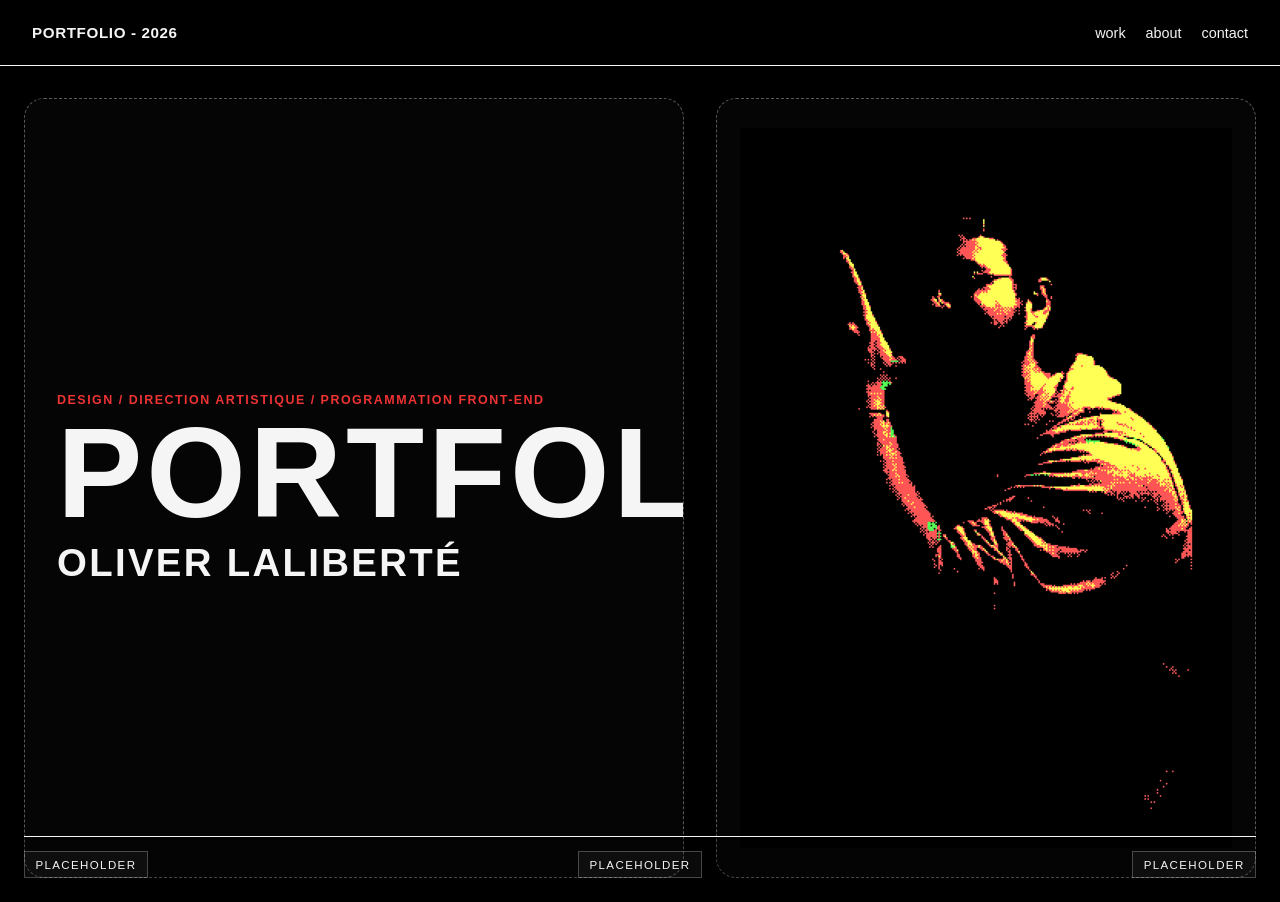
==== laliberte_olivier_portfolio/index.html @ bddb8097 "Commit: 1er upload du site Création du site; Utilisation d'IA pour formatter la page index" ====
<!DOCTYPE html>
<html lang="en">

<head>
    <meta charset="UTF-8">
    <meta name="viewport" content="width=device-width, initial-scale=1.0">
    <title>Portfolio : Accueil</title>

    <!--Local imports-->
    <link rel="stylesheet" href="./src/styles.css">
    <script src="./src/script.js"></script>
</head>

<body>
    <header class="site-header">
        <a class="site-title" href="#top">Portfolio - 2026</a>

        <nav class="site-nav" aria-label="Primary">
            <a href="#work">work</a>
            <a href="#about">about</a>
            <a href="#contact">contact</a>
        </nav>
    </header>

    <main id="top">
        <section class="hero" aria-label="Hero section">
            <div class="hero-copy" aria-label="Hero copy">
                <div class="hero-copy-line hero-copy-line--eyebrow">DESIGN / DIRECTION ARTISTIQUE / PROGRAMMATION FRONT-END</div>
                <div class="hero-copy-line hero-copy-line--title">PORTFOLIO</div>
                <div class="hero-copy-line hero-copy-line--name">OLIVER LALIBERTÉ</div>
            </div>
            <div class="hero-image" aria-label="Hero image placeholder">
                <img src="./assets/imgs/hero_image.png" alt="Hero-image"/>
            </div>
            <div class="hero-overlay" aria-label="Hero text overlay">
                <div class="hero-overlay-item">placeholder</div>
                <div class="hero-overlay-item">placeholder</div>
                <div class="hero-overlay-item">placeholder</div>
            </div>
        </section>
    </main>
</body>

</html>
---- laliberte_olivier_portfolio/src/styles.css ----
:root {
    --primary-border-color: #f5f5f5;
}

html {
	scroll-behavior: smooth;
}

body {
	margin: 0;
	min-height: 100vh;
	background: #000;
	color: var(--primary-border-color);
	font-family: Arial, Helvetica, sans-serif;
}

main {
	min-height: calc(100vh - 64px);
}

.site-header {
	display: flex;
	align-items: center;
	justify-content: space-between;
	gap: 1.5rem;
	padding: 1.5rem 2rem;

    border-bottom: 1px solid var(--primary-border-color);
}

.site-title {
	color: var(--primary-border-color);
	text-decoration: none;
	font-size: 0.95rem;
	font-weight: 600;
	letter-spacing: 0.04em;
	text-transform: uppercase;
}

.site-nav {
	display: flex;
	align-items: center;
	gap: 1.25rem;
}

.site-nav a {
	color: var(--primary-border-color);
	text-decoration: none;
	font-size: 0.9rem;
	text-transform: lowercase;
}

.site-nav a:hover,
.site-title:hover {
	opacity: 0.72;
}

.hero {
	position: relative;
	display: grid;
	grid-template-columns: minmax(0, 1.1fr) minmax(0, 0.9fr);
	gap: 2rem;
	width: 100%;
	min-height: calc(100vh - 64px);
	padding: 2rem 1.5rem 1.5rem;
	box-sizing: border-box;
}

.hero-copy,
.hero-image {
	min-height: 100%;
	min-width: 0;
	border: 1px dashed rgba(245, 245, 245, 0.35);
	border-radius: 1.25rem;
	background: rgba(255, 255, 255, 0.02);
}

.hero-copy {
	min-height: 70vh;
	padding: 2rem;
	display: flex;
	flex-direction: column;
	justify-content: center;
	gap: 0.35rem;
	overflow: hidden;
}

.hero-copy-line {
	display: block;
	line-height: 0.95;
	text-transform: uppercase;
	max-width: 100%;
}

.hero-copy-line--eyebrow {
	font-size: 0.78rem;
	font-weight: 600;
	letter-spacing: 0.12em;
	color: #e33;
	overflow-wrap: anywhere;
}

.hero-copy-line--title {
	font-size: clamp(4rem, 10vw, 8rem);
	font-weight: 800;
	letter-spacing: 0.03em;
	margin-bottom: 0.35rem;
}

.hero-copy-line--name {
	font-size: clamp(1.5rem, 3vw, 2.8rem);
	font-weight: 800;
	letter-spacing: 0.06em;
}

.hero-image {
	min-height: 70vh;
	display: flex;
	align-items: center;
	justify-content: center;
	overflow: hidden;
}

.hero-image img {
	display: block;
	width: min(100%, 42rem);
	height: auto;
	max-height: 80vh;
	object-fit: contain;
}

.hero-overlay {
	position: absolute;
	left: 1.5rem;
	right: 1.5rem;
	bottom: 1.5rem;
	z-index: 3;
	display: flex;
	align-items: center;
	justify-content: space-between;
	gap: 1rem;
	padding-top: 0.9rem;
	border-top: 1px solid var(--primary-border-color);
	border-radius: 0;
	background: rgba(0, 0, 0, 0.2);
	box-sizing: border-box;
}

.hero-overlay-item {
	flex: 0 1 auto;
	font-size: 0.72rem;
	letter-spacing: 0.12em;
	text-transform: uppercase;
	color: var(--primary-border-color);
	background: rgba(255, 255, 255, 0.04);
	padding: 0.4rem 0.65rem;
	border: 1px solid rgba(245, 245, 245, 0.25);
	border-radius: 0;
}

@media (max-width: 640px) {
	.site-header {
		padding: 1rem;
		flex-wrap: wrap;
	}

	main {
		min-height: auto;
	}

	.hero {
		grid-template-columns: 1fr;
		padding: 1rem;
		min-height: auto;
	}

	.hero-copy,
	.hero-image {
		min-height: 32vh;
	}

	.site-nav {
		width: 100%;
		justify-content: flex-end;
		gap: 1rem;
	}
}

@media (max-width: 900px) {
	.hero {
		position: relative;
		display: flex;
		flex-direction: column;
		align-items: stretch;
		justify-content: flex-start;
		gap: 1rem;
		min-height: calc(100vh - 64px);
	}

	.hero-image {
		width: 100%;
		min-height: 42vh;
	}

	.hero-image img {
		width: min(100%, 34rem);
		max-height: 62vh;
	}

	.hero-copy {
		position: static;
		transform: none;
		width: 100%;
		min-height: 22vh;
		background: rgba(255, 255, 255, 0.02);
		backdrop-filter: none;
	}

	.hero-copy-line--title {
		font-size: clamp(3rem, 12vw, 5rem);
	}

	.hero-copy-line--name {
		font-size: clamp(1.25rem, 5vw, 2rem);
	}
}
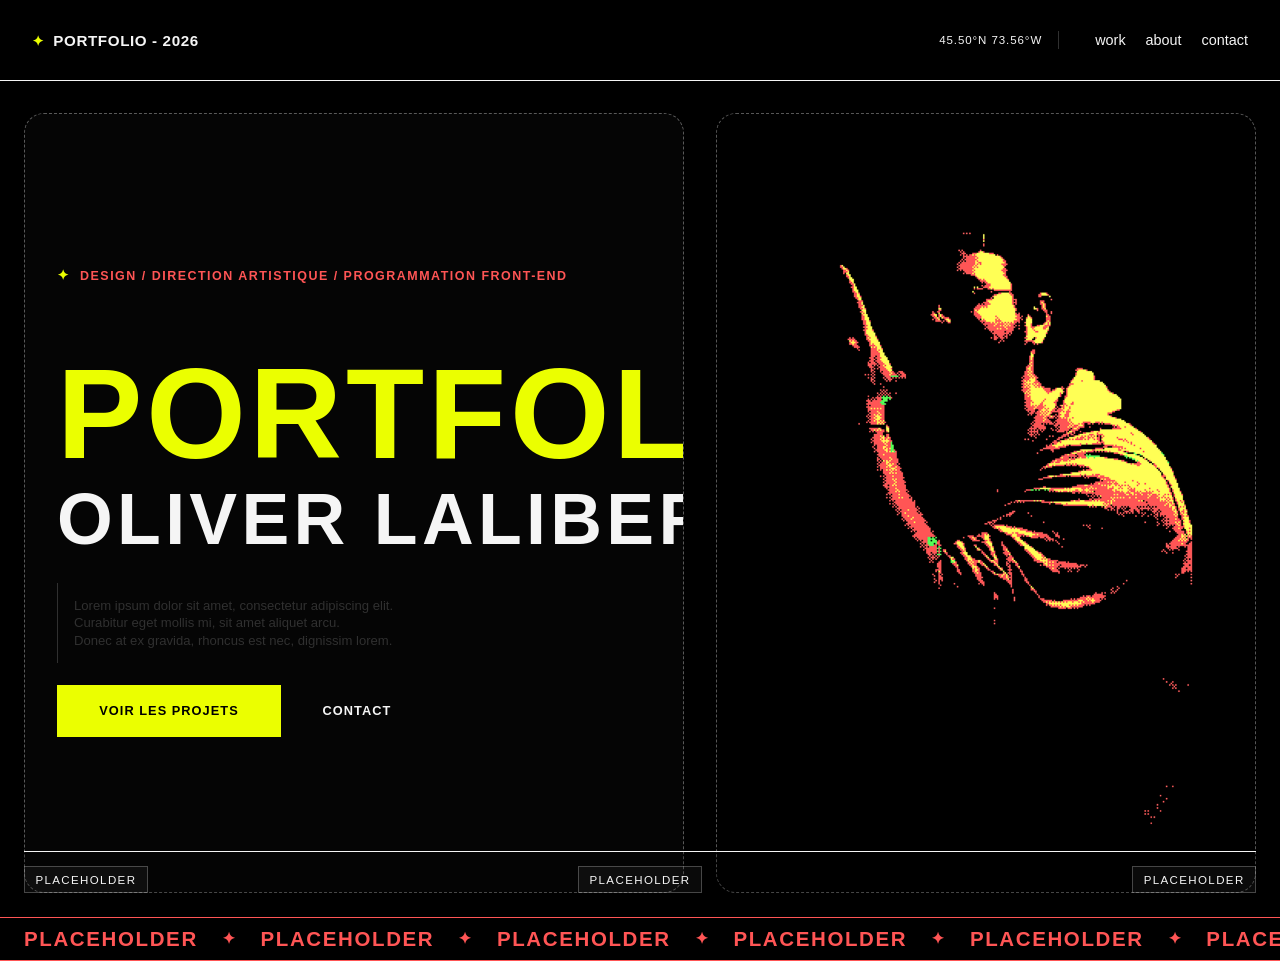
==== commit 6f678a93: "Commit : infinite-scrolling banner créée. Hero text a été modifié. Complété la formation de texte du" ====
--- a/laliberte_olivier_portfolio/index.html
+++ b/laliberte_olivier_portfolio/index.html
@@ -1,36 +1,77 @@
+<!--Olivier Laliberté - 2026-->
+<!--This project has been created with help from Copilot's AI-->
 <!DOCTYPE html>
 <html lang="en">
 
 <head>
     <meta charset="UTF-8">
     <meta name="viewport" content="width=device-width, initial-scale=1.0">
-    <title>Portfolio : Accueil</title>
+    <title>Olivier Laliberté - Portfolio</title>
 
-    <!--Local imports-->
+    <!-- Local imports -->
     <link rel="stylesheet" href="./src/styles.css">
     <script src="./src/script.js"></script>
 </head>
 
 <body>
+    <!-- 
+        Header : 
+        - Site title
+        - Navigation menu
+            - Links to work, about, contact sections
+    -->
     <header class="site-header">
-        <a class="site-title" href="#top">Portfolio - 2026</a>
+        <!-- Site title -->
+        <a class="site-title" href="#top"><span class="yellow-star">✦&nbsp;</span>Portfolio - 2026</a>
 
-        <nav class="site-nav" aria-label="Primary">
-            <a href="#work">work</a>
-            <a href="#about">about</a>
-            <a href="#contact">contact</a>
-        </nav>
+        <div class="site-header-details">
+            <span class="site-location">45.50°N 73.56°W</span>
+            <span class="site-header-divider" aria-hidden="true"></span>
+            <!-- Navigation menu -->
+            <nav class="site-nav" aria-label="Primary">
+                <p></p>
+                <a href="#work">work</a>
+                <a href="#about">about</a>
+                <a href="#contact">contact</a>
+            </nav>
+        </div>
     </header>
 
+    <!-- 
+        Main content :
+        - Hero section
+            - Textual introduction
+            - Hero image
+            - Nav buttons
+        - Infinite side-scrolling banner
+        - Projects section :
+            - Project list pulled from Airtable API
+        - About section
+        - Contact section
+    -->
     <main id="top">
+        <!-- Hero section -->
         <section class="hero" aria-label="Hero section">
             <div class="hero-copy" aria-label="Hero copy">
-                <div class="hero-copy-line hero-copy-line--eyebrow">DESIGN / DIRECTION ARTISTIQUE / PROGRAMMATION FRONT-END</div>
+                <div class="hero-copy-line hero-copy-line--eyebrow"><span class="yellow-star">✦&nbsp;</span>DESIGN /
+                    DIRECTION ARTISTIQUE / PROGRAMMATION FRONT-END</div>
                 <div class="hero-copy-line hero-copy-line--title">PORTFOLIO</div>
                 <div class="hero-copy-line hero-copy-line--name">OLIVER LALIBERTÉ</div>
+                <div class="hero-description-box">
+                    <div class="hero-description-divider" aria-hidden="true"></div>
+                    <p class="hero-description">
+                        Lorem ipsum dolor sit amet, consectetur adipiscing elit.<br>
+                        Curabitur eget mollis mi, sit amet aliquet arcu.<br>
+                        Donec at ex gravida, rhoncus est nec, dignissim lorem.
+                    </p>
+                </div>
+                <div class="hero-actions">
+                    <a class="hero-button hero-button--projects" href="#work"><span>Voir les projets</span></a>
+                    <a class="hero-button hero-button--contact" href="#contact"><span>CONTACT</span></a>
+                </div>
             </div>
             <div class="hero-image" aria-label="Hero image placeholder">
-                <img src="./assets/imgs/hero_image.png" alt="Hero-image"/>
+                <img src="./assets/imgs/hero_image.png" alt="Hero-image" />
             </div>
             <div class="hero-overlay" aria-label="Hero text overlay">
                 <div class="hero-overlay-item">placeholder</div>
@@ -38,6 +79,39 @@
                 <div class="hero-overlay-item">placeholder</div>
             </div>
         </section>
+
+        <!-- Infinite side-scrolling banner -->
+        <section class="infinite-banner" aria-label="Infinite side-scrolling banner">
+            <div class="infinite-banner-track">
+                <div class="infinite-banner-group">
+                    <span>placeholder</span><span aria-hidden="true">✦</span>
+                    <span>placeholder</span><span aria-hidden="true">✦</span>
+                    <span>placeholder</span><span aria-hidden="true">✦</span>
+                    <span>placeholder</span><span aria-hidden="true">✦</span>
+                    <span>placeholder</span><span aria-hidden="true">✦</span>
+                    <span>placeholder</span><span aria-hidden="true">✦</span>
+                    <span>placeholder</span><span aria-hidden="true">✦</span>
+                    <span>placeholder</span><span aria-hidden="true">✦</span>
+                </div>
+                <div class="infinite-banner-group" aria-hidden="true">
+                    <span>placeholder</span><span>✦</span>
+                    <span>placeholder</span><span>✦</span>
+                    <span>placeholder</span><span>✦</span>
+                    <span>placeholder</span><span>✦</span>
+                    <span>placeholder</span><span>✦</span>
+                    <span>placeholder</span><span>✦</span>
+                    <span>placeholder</span><span>✦</span>
+                    <span>placeholder</span><span>✦</span>
+                </div>
+            </div>
+        </section>
+
+        <!-- Projects section -->
+        <section class="projects" aria-label="Projects section">
+            <div class="projects-list" aria-label="Projects list">
+                <!-- Project items will be dynamically inserted here -->
+            </div>
+        </section>
     </main>
 </body>
 
--- a/laliberte_olivier_portfolio/src/styles.css
+++ b/laliberte_olivier_portfolio/src/styles.css
@@ -1,5 +1,20 @@
 :root {
+	/*COLOR VARIABLES*/
     --primary-border-color: #f5f5f5;
+	--secondary-border-color: #FF5555;
+
+	--primary-background-color: #000000;
+
+	--primary-text-color: #f5f5f5;
+	--secondary-text-color: #EBff00;
+	--third-text-color: #FF5555;
+	--fourth-text-color: #000000;
+	--fifth-text-color: #303030;
+
+	--separation-line-color: #303030;
+
+	--primary-button-color: #EBff00;
+	--hover-button-color: #000000;
 }
 
 html {
@@ -9,14 +24,26 @@
 body {
 	margin: 0;
 	min-height: 100vh;
-	background: #000;
-	color: var(--primary-border-color);
+	background: var(--primary-background-color);
+	color: var(--primary-text-color);
 	font-family: Arial, Helvetica, sans-serif;
 }
 
 main {
 	min-height: calc(100vh - 64px);
 }
+
+/* #region ESSENTIALS */
+
+.yellow-star {
+	color: var(--secondary-text-color);
+	font-size: 0.9rem;
+	margin-right: 0.25rem;
+}
+
+/* #endregion */
+
+/* #region HEADER */
 
 .site-header {
 	display: flex;
@@ -43,6 +70,25 @@
 	gap: 1.25rem;
 }
 
+.site-header-details {
+	display: flex;
+	align-items: center;
+	gap: 1rem;
+}
+
+.site-header-divider {
+	width: 1px;
+	height: 1.1rem;
+	background: var(--separation-line-color);
+}
+
+.site-location {
+	color: var(--primary-border-color);
+	font-size: 0.72rem;
+	letter-spacing: 0.08em;
+	white-space: nowrap;
+}
+
 .site-nav a {
 	color: var(--primary-border-color);
 	text-decoration: none;
@@ -55,8 +101,13 @@
 	opacity: 0.72;
 }
 
+/* #endregion */
+
+/* #region HERO */
+
 .hero {
 	position: relative;
+	isolation: isolate;
 	display: grid;
 	grid-template-columns: minmax(0, 1.1fr) minmax(0, 0.9fr);
 	gap: 2rem;
@@ -72,12 +123,12 @@
 	min-width: 0;
 	border: 1px dashed rgba(245, 245, 245, 0.35);
 	border-radius: 1.25rem;
-	background: rgba(255, 255, 255, 0.02);
 }
 
 .hero-copy {
 	min-height: 70vh;
 	padding: 2rem;
+	background: rgba(255, 255, 255, 0.02);
 	display: flex;
 	flex-direction: column;
 	justify-content: center;
@@ -89,6 +140,7 @@
 	display: block;
 	line-height: 0.95;
 	text-transform: uppercase;
+	width: 100%;
 	max-width: 100%;
 }
 
@@ -96,25 +148,159 @@
 	font-size: 0.78rem;
 	font-weight: 600;
 	letter-spacing: 0.12em;
-	color: #e33;
+	color: var(--third-text-color);
+	margin-bottom: 4rem;
 	overflow-wrap: anywhere;
 }
 
-.hero-copy-line--title {
+.hero-copy-line--title,
+.hero-copy-line--name {
+	position: relative;
+	z-index: 2;
 	font-size: clamp(4rem, 10vw, 8rem);
 	font-weight: 800;
+	white-space: nowrap;
+}
+
+.hero-copy-line--title {
+	color: var(--secondary-text-color);
 	letter-spacing: 0.03em;
 	margin-bottom: 0.35rem;
 }
 
 .hero-copy-line--name {
-	font-size: clamp(1.5rem, 3vw, 2.8rem);
-	font-weight: 800;
+	font-size: clamp(2.25rem, 5.6vw, 4.5rem);
 	letter-spacing: 0.06em;
+}
+
+.hero-description-box {
+	display: flex;
+	width: 100%;
+	margin-top: 1.5rem;
+}
+
+.hero-description-divider {
+	flex: 0 0 1px;
+	background: var(--separation-line-color);
+}
+
+.hero-description {
+	width: 100%;
+	box-sizing: border-box;
+	margin: 0;
+	padding: 0.85rem 1rem;
+	color: var(--fifth-text-color);
+	font-size: 0.82rem;
+	line-height: 1.35;
+}
+
+.hero-actions {
+	display: flex;
+	align-items: center;
+	gap: 0.75rem;
+	margin-top: 1rem;
+}
+
+.hero-button {
+	display: inline-flex;
+	align-items: center;
+	justify-content: center;
+	height: 3.25rem;
+	box-sizing: border-box;
+	padding: 0 1.25rem;
+	border: 2px solid transparent;
+	border-radius: 0;
+	font-size: 0.8rem;
+	font-weight: 700;
+	letter-spacing: 0.08em;
+	text-decoration: none;
+	text-transform: uppercase;
+	transition: background-color 250ms ease, color 250ms ease;
+}
+
+.hero-button--projects {
+	position: relative;
+	min-width: 14rem;
+	background: var(--primary-button-color);
+	border-color: var(--primary-button-color);
+	color: var(--fourth-text-color);
+	transition: background-color 250ms ease 250ms, color 250ms ease 250ms;
+}
+
+.hero-button--projects:hover,
+.hero-button--projects:focus-visible {
+	background: var(--hover-button-color);
+	border-color: var(--primary-button-color);
+	color: var(--secondary-text-color);
+	transition-delay: 0ms;
+}
+
+.hero-button--projects span {
+	position: relative;
+	}
+
+.hero-button--projects span::after {
+	position: absolute;
+	right: 0;
+	bottom: -0.15rem;
+	left: 0;
+	height: 1px;
+	background: var(--primary-button-color);
+	content: "";
+	transform: scaleX(0);
+	transform-origin: right;
+	transition: transform 250ms ease;
+}
+
+.hero-button--projects:hover span::after,
+.hero-button--projects:focus-visible span::after {
+	transform: scaleX(1);
+	transform-origin: left;
+	transition-delay: 150ms;
+}
+
+.hero-button--contact {
+	position: relative;
+	min-width: 8rem;
+	background: var(--secondary-button-color);
+	color: var(--primary-text-color);
+	transition: background-color 150ms ease 150ms, color 150ms ease 150ms;
+}
+
+.hero-button--contact:hover,
+.hero-button--contact:focus-visible {
+	background: var(--primary-button-color);
+	color: var(--fourth-text-color);
+	transition-delay: 0ms;
+}
+
+.hero-button--contact span {
+	position: relative;
+}
+
+.hero-button--contact span::after {
+	position: absolute;
+	right: 0;
+	bottom: -0.15rem;
+	left: 0;
+	height: 1px;
+	background: var(--hover-button-color);
+	content: "";
+	transform: scaleX(0);
+	transform-origin: right;
+	transition: transform 150ms ease;
+}
+
+.hero-button--contact:hover span::after,
+.hero-button--contact:focus-visible span::after {
+	transform: scaleX(1);
+	transform-origin: left;
+	transition-delay: 150ms;
 }
 
 .hero-image {
 	min-height: 70vh;
+	background: var(--primary-background-color);
 	display: flex;
 	align-items: center;
 	justify-content: center;
@@ -158,6 +344,60 @@
 	border-radius: 0;
 }
 
+/* #endregion */
+
+/* #region INFINITE BANNER */
+
+.infinite-banner {
+	width: 100%;
+	overflow: hidden;
+	background: var(--primary-background-color);
+	color: var(--third-text-color);
+	border-top: 1px solid var(--third-text-color);
+	border-bottom: 1px solid var(--third-text-color);
+}
+
+.infinite-banner-track {
+	display: flex;
+	width: max-content;
+	animation: banner-scroll-right 24s linear infinite;
+}
+
+.infinite-banner-group {
+	display: flex;
+	align-items: center;
+	gap: 1.5rem;
+	padding: 0.55rem 1.5rem;
+	white-space: nowrap;
+	font-size: clamp(0.9rem, 1.6vw, 1.35rem);
+	font-weight: 700;
+	letter-spacing: 0.08em;
+	text-transform: uppercase;
+}
+
+.infinite-banner-group span:nth-child(even) {
+	font-size: 0.8em;
+}
+
+@keyframes banner-scroll-right {
+	from {
+		transform: translateX(-50%);
+	}
+	to {
+		transform: translateX(0);
+	}
+}
+
+@media (prefers-reduced-motion: reduce) {
+	.infinite-banner-track {
+		animation-play-state: paused;
+	}
+}
+
+/* #endregion */
+
+/* #region MEDIA QUERIES */
+
 @media (max-width: 640px) {
 	.site-header {
 		padding: 1rem;
@@ -180,9 +420,14 @@
 	}
 
 	.site-nav {
+		justify-content: flex-end;
+		gap: 1rem;
+	}
+
+	.site-header-details {
 		width: 100%;
 		justify-content: flex-end;
-		gap: 1rem;
+		gap: 0.75rem;
 	}
 }
 
@@ -198,8 +443,11 @@
 	}
 
 	.hero-image {
+		position: absolute;
+		inset: 0;
 		width: 100%;
-		min-height: 42vh;
+		min-height: 0;
+		z-index: 0;
 	}
 
 	.hero-image img {
@@ -208,19 +456,24 @@
 	}
 
 	.hero-copy {
-		position: static;
+		position: relative;
 		transform: none;
+		z-index: 1;
 		width: 100%;
-		min-height: 22vh;
-		background: rgba(255, 255, 255, 0.02);
+		min-height: calc(100vh - 64px);
+		box-sizing: border-box;
+		background: rgba(0, 0, 0, 0.45);
 		backdrop-filter: none;
 	}
 
-	.hero-copy-line--title {
+	.hero-copy-line--title,
+	.hero-copy-line--name {
 		font-size: clamp(3rem, 12vw, 5rem);
 	}
 
 	.hero-copy-line--name {
-		font-size: clamp(1.25rem, 5vw, 2rem);
-	}
-}
+		font-size: clamp(1.7rem, 6.75vw, 2.8rem);
+	}
+}
+
+/* #endregion */
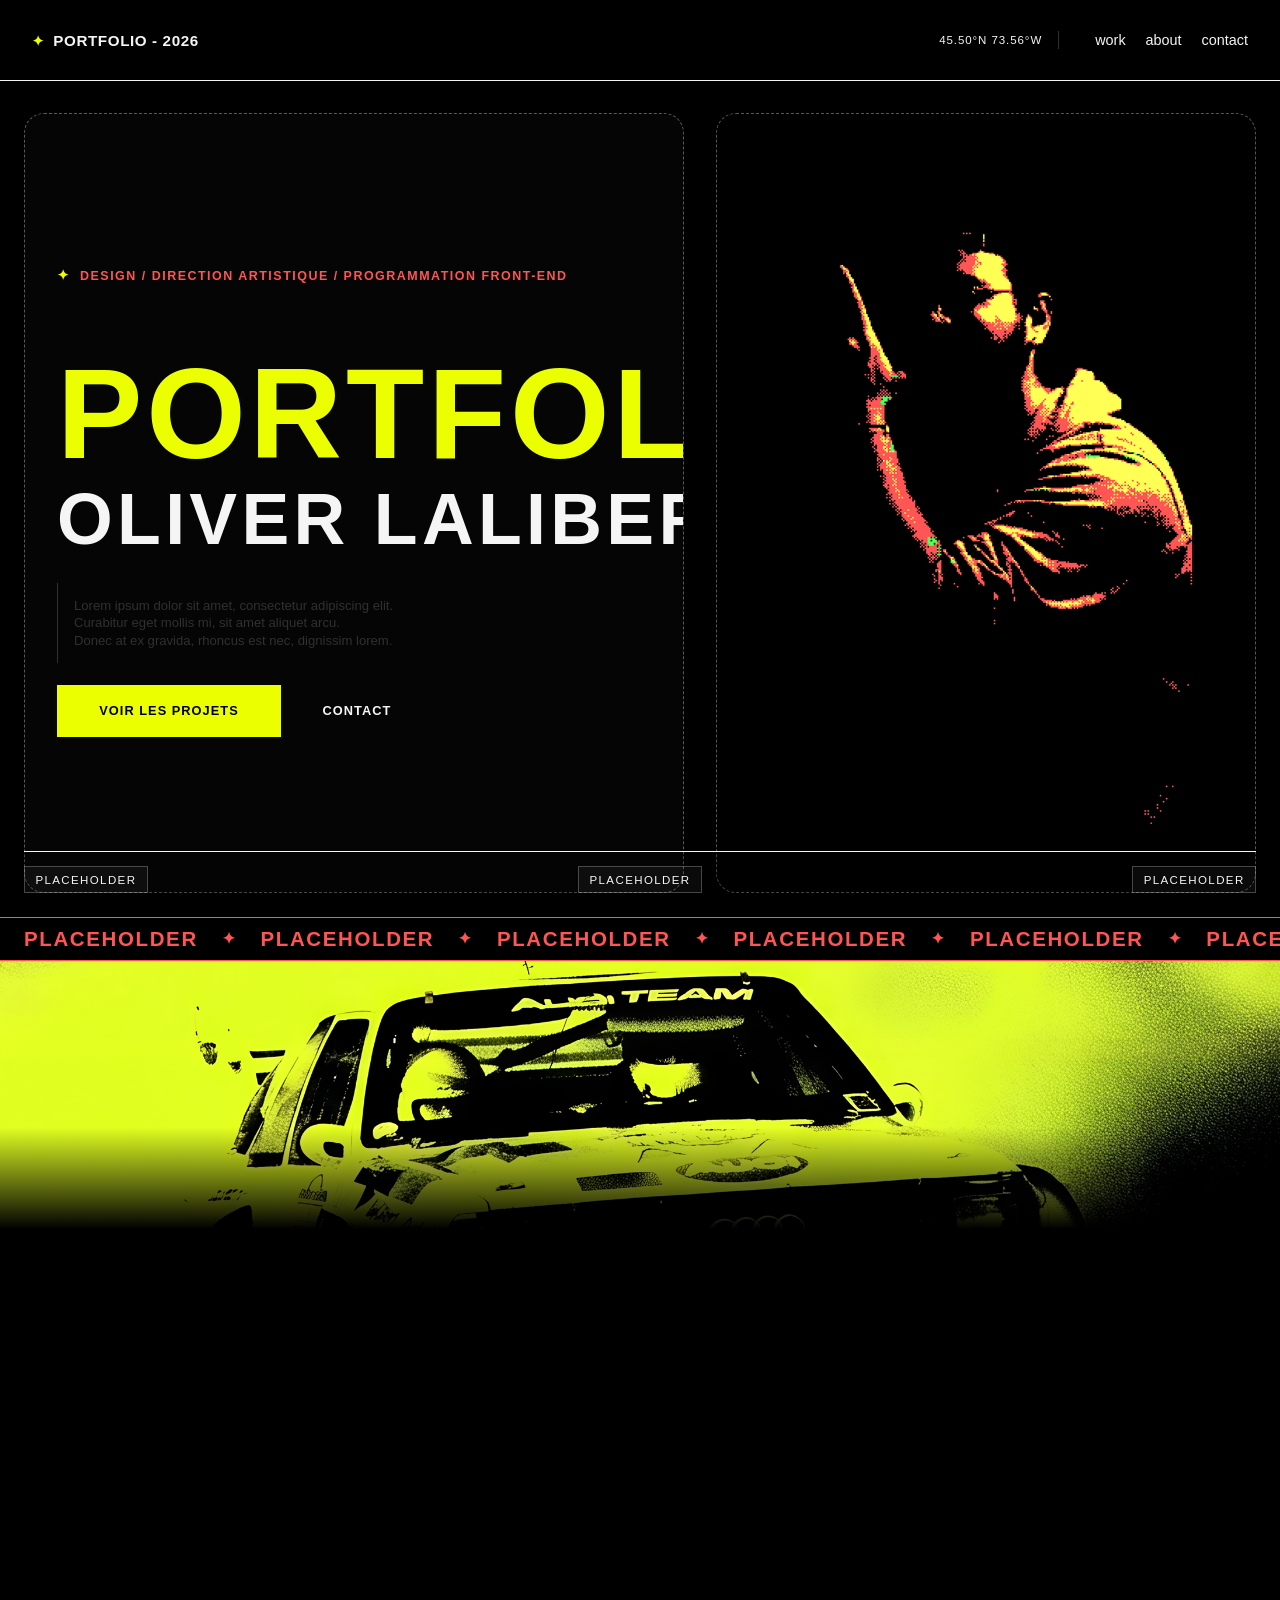
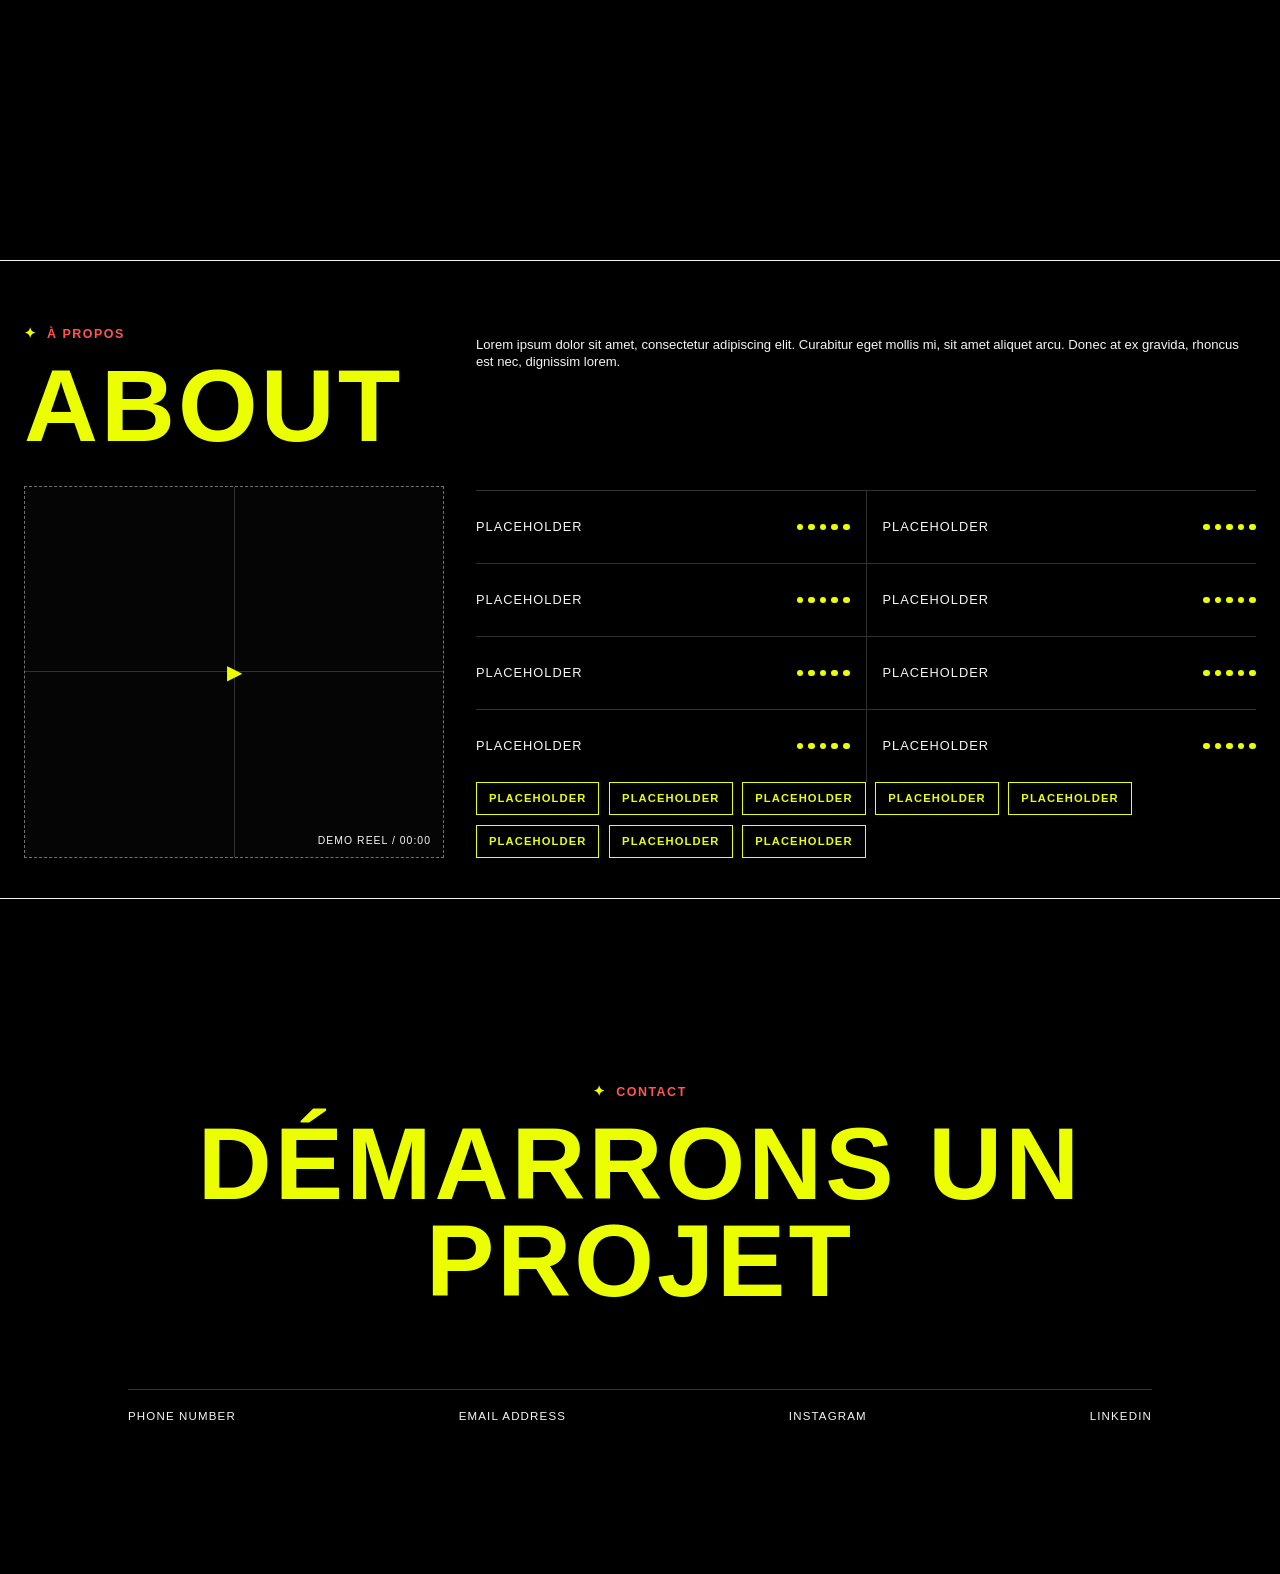
==== commit c678dda3: "Commit : ajout du script fetch pour aller chercher les données de la DB Airtable. Ajout de la sectio" ====
--- a/laliberte_olivier_portfolio/index.html
+++ b/laliberte_olivier_portfolio/index.html
@@ -107,11 +107,112 @@
         </section>
 
         <!-- Projects section -->
-        <section class="projects" aria-label="Projects section">
+        <section class="projects" id="work" aria-label="Projects section">
             <div class="projects-list" aria-label="Projects list">
                 <!-- Project items will be dynamically inserted here -->
             </div>
         </section>
+
+        <!-- About section -->
+        <section class="about" id="about" aria-label="About section">
+            <div class="about-heading">
+                <span class="about-eyebrow"><span class="yellow-star">✦&nbsp;</span>À PROPOS</span>
+                <h2 class="about-title">ABOUT</h2>
+                <div class="about-reel" aria-label="Demo reel placeholder">
+                    <span class="about-reel-play" aria-hidden="true">▶</span>
+                    <span class="about-reel-label">DEMO REEL / 00:00</span>
+                </div>
+            </div>
+            <div class="about-details">
+                <p class="about-description">
+                    Lorem ipsum dolor sit amet, consectetur adipiscing elit. Curabitur eget mollis mi, sit amet aliquet arcu. Donec at ex gravida, rhoncus est nec, dignissim lorem.
+                </p>
+                <table class="about-table">
+                    <tbody>
+                        <tr>
+                            <td>
+                                <div class="about-cell-content">
+                                    <span>placeholder</span>
+                                    <span class="about-dots" aria-hidden="true"><i></i><i></i><i></i><i></i><i></i></span>
+                                </div>
+                            </td>
+                            <td>
+                                <div class="about-cell-content">
+                                    <span>placeholder</span>
+                                    <span class="about-dots" aria-hidden="true"><i></i><i></i><i></i><i></i><i></i></span>
+                                </div>
+                            </td>
+                        </tr>
+                        <tr>
+                            <td>
+                                <div class="about-cell-content">
+                                    <span>placeholder</span>
+                                    <span class="about-dots" aria-hidden="true"><i></i><i></i><i></i><i></i><i></i></span>
+                                </div>
+                            </td>
+                            <td>
+                                <div class="about-cell-content">
+                                    <span>placeholder</span>
+                                    <span class="about-dots" aria-hidden="true"><i></i><i></i><i></i><i></i><i></i></span>
+                                </div>
+                            </td>
+                        </tr>
+                        <tr>
+                            <td>
+                                <div class="about-cell-content">
+                                    <span>placeholder</span>
+                                    <span class="about-dots" aria-hidden="true"><i></i><i></i><i></i><i></i><i></i></span>
+                                </div>
+                            </td>
+                            <td>
+                                <div class="about-cell-content">
+                                    <span>placeholder</span>
+                                    <span class="about-dots" aria-hidden="true"><i></i><i></i><i></i><i></i><i></i></span>
+                                </div>
+                            </td>
+                        </tr>
+                        <tr>
+                            <td>
+                                <div class="about-cell-content">
+                                    <span>placeholder</span>
+                                    <span class="about-dots" aria-hidden="true"><i></i><i></i><i></i><i></i><i></i></span>
+                                </div>
+                            </td>
+                            <td>
+                                <div class="about-cell-content">
+                                    <span>placeholder</span>
+                                    <span class="about-dots" aria-hidden="true"><i></i><i></i><i></i><i></i><i></i></span>
+                                </div>
+                            </td>
+                        </tr>
+                    </tbody>
+                </table>
+                <div class="about-tags" aria-label="Fields of expertise">
+                    <span class="about-tag">PLACEHOLDER</span>
+                    <span class="about-tag">PLACEHOLDER</span>
+                    <span class="about-tag">PLACEHOLDER</span>
+                    <span class="about-tag">PLACEHOLDER</span>
+                    <span class="about-tag">PLACEHOLDER</span>
+                    <span class="about-tag">PLACEHOLDER</span>
+                    <span class="about-tag">PLACEHOLDER</span>
+                    <span class="about-tag">PLACEHOLDER</span>
+                </div>
+            </div>
+        </section>
+
+        <!-- Contact section -->
+        <section class="contact" id="contact" aria-label="Contact section">
+            <div class="contact-main">
+                <p class="contact-eyebrow"><span class="yellow-star">✦&nbsp;</span>CONTACT</p>
+                <h2 class="contact-title">DÉMARRONS UN PROJET</h2>
+            </div>
+            <nav class="contact-credentials" aria-label="Contact credentials">
+                <a href="tel:+10000000000">PHONE NUMBER</a>
+                <a href="mailto:hello@example.com">EMAIL ADDRESS</a>
+                <a href="#">INSTAGRAM</a>
+                <a href="#">LINKEDIN</a>
+            </nav>
+        </section>
     </main>
 </body>
 
--- a/laliberte_olivier_portfolio/src/styles.css
+++ b/laliberte_olivier_portfolio/src/styles.css
@@ -396,6 +396,280 @@
 
 /* #endregion */
 
+/* #region PROJECTS */
+
+.projects {
+	position: relative;
+	isolation: isolate;
+	min-height: 100vh;
+	box-sizing: border-box;
+	overflow: hidden;
+	padding: max(10rem, 24vw) 1.5rem 5rem;
+	background: var(--primary-background-color);
+	border-bottom: 1px solid var(--primary-border-color);
+}
+
+.projects::before {
+	position: absolute;
+	inset: 0 0 auto;
+	height: 21vw;
+	z-index: -1;
+	background-image: linear-gradient(to bottom, rgba(0, 0, 0, 0) 62%, var(--primary-background-color) 100%), url("../assets/imgs/projects_banner_img.png");
+	background-position: center top;
+	background-size: 100% auto;
+	background-repeat: no-repeat;
+	content: "";
+}
+
+.projects-list {
+	position: relative;
+}
+
+/* #endregion */
+
+/* #region ABOUT */
+
+.about {
+	display: grid;
+	grid-template-columns: minmax(12rem, 0.7fr) minmax(0, 1.3fr);
+	gap: 2rem;
+	padding: 4rem 1.5rem 2.5rem;
+	box-sizing: border-box;
+	border-bottom: 1px solid var(--primary-border-color);
+}
+
+.about-heading {
+	display: flex;
+	min-height: 0;
+	flex-direction: column;
+	align-items: flex-start;
+	gap: 1rem;
+}
+
+.about-eyebrow {
+	color: var(--third-text-color);
+	font-size: 0.78rem;
+	font-weight: 600;
+	letter-spacing: 0.12em;
+	text-transform: uppercase;
+}
+
+.about-title {
+	margin: 0;
+	color: var(--secondary-text-color);
+	font-size: clamp(3rem, 8vw, 7rem);
+	font-weight: 800;
+	line-height: 0.95;
+	letter-spacing: 0.03em;
+}
+
+.about-reel {
+	position: relative;
+	display: flex;
+	width: 100%;
+	flex: 1 1 auto;
+	min-height: 12rem;
+	box-sizing: border-box;
+	margin-top: 1rem;
+	border: 1px dashed rgba(245, 245, 245, 0.45);
+	align-items: center;
+	justify-content: center;
+	background: rgba(255, 255, 255, 0.02);
+	overflow: hidden;
+}
+
+.about-reel::before,
+.about-reel::after {
+	position: absolute;
+	background: var(--separation-line-color);
+	content: "";
+}
+
+.about-reel::before {
+	width: 100%;
+	height: 1px;
+}
+
+.about-reel::after {
+	width: 1px;
+	height: 100%;
+}
+
+.about-reel-play {
+	position: relative;
+	z-index: 1;
+	color: var(--secondary-text-color);
+	font-size: 1.25rem;
+}
+
+.about-reel-label {
+	position: absolute;
+	right: 0.75rem;
+	bottom: 0.65rem;
+	color: var(--primary-text-color);
+	font-size: 0.65rem;
+	letter-spacing: 0.1em;
+	text-transform: uppercase;
+}
+
+.about-details {
+	display: flex;
+	flex-direction: column;
+	min-width: 0;
+}
+
+.about-description {
+	flex: 0 0 calc(4.25rem + clamp(2.85rem, 7.6vw, 6.65rem));
+	box-sizing: border-box;
+	margin: 0;
+	padding-top: 0.6875rem;
+	padding-right: 1rem;
+	color: var(--primary-text-color);
+	font-size: 0.82rem;
+	line-height: 1.35;
+}
+
+.about-table {
+	width: 100%;
+	border-collapse: collapse;
+	table-layout: fixed;
+}
+
+.about-table td {
+	width: 50%;
+	padding: 1.25rem 1rem;
+	border-top: 1px solid var(--separation-line-color);
+	vertical-align: middle;
+}
+
+.about-table td:first-child {
+	padding-left: 0;
+	border-right: 1px solid var(--separation-line-color);
+}
+
+.about-table td:last-child {
+	padding-right: 0;
+}
+
+.about-tags {
+	display: flex;
+	flex-wrap: wrap;
+	gap: 0.6rem;
+	margin-top: auto;
+}
+
+.about-tag {
+	padding: 0.6rem 0.75rem;
+	border: 1px solid var(--primary-button-color);
+	background: var(--primary-background-color);
+	color: var(--secondary-text-color);
+	cursor: default;
+	font-size: 0.7rem;
+	font-weight: 700;
+	letter-spacing: 0.1em;
+	text-transform: uppercase;
+	transition: background-color 250ms ease, color 250ms ease;
+}
+
+.about-tag:hover {
+	background: var(--primary-button-color);
+	color: var(--fourth-text-color);
+}
+
+.about-cell-content {
+	display: flex;
+	align-items: center;
+	justify-content: space-between;
+	gap: 1rem;
+	min-height: 2rem;
+	color: var(--primary-text-color);
+	font-size: 0.8rem;
+	letter-spacing: 0.08em;
+	text-transform: uppercase;
+}
+
+.about-dots {
+	display: inline-flex;
+	flex: 0 0 auto;
+	align-items: center;
+	gap: 0.3rem;
+}
+
+.about-dots i {
+	display: block;
+	width: 0.42rem;
+	height: 0.42rem;
+	border-radius: 50%;
+	background: var(--secondary-text-color);
+}
+
+/* #endregion */
+
+/* #region CONTACT */
+
+.contact {
+	display: flex;
+	min-height: 75vh;
+	box-sizing: border-box;
+	padding: 4rem 1.5rem 2rem;
+	flex-direction: column;
+	align-items: center;
+	justify-content: center;
+	gap: 5rem;
+	text-align: center;
+}
+
+.contact-main {
+	display: flex;
+	flex-direction: column;
+	align-items: center;
+	gap: 1rem;
+}
+
+.contact-eyebrow {
+	margin: 0;
+	color: var(--third-text-color);
+	font-size: 0.78rem;
+	font-weight: 600;
+	letter-spacing: 0.12em;
+	text-transform: uppercase;
+}
+
+.contact-title {
+	max-width: 16ch;
+	margin: 0;
+	color: var(--secondary-text-color);
+	font-size: clamp(3rem, 8vw, 7rem);
+	font-weight: 800;
+	line-height: 0.95;
+	letter-spacing: 0.03em;
+}
+
+.contact-credentials {
+	display: flex;
+	width: min(100%, 64rem);
+	padding-top: 1.25rem;
+	border-top: 1px solid var(--separation-line-color);
+	align-items: center;
+	justify-content: space-between;
+	gap: 1rem;
+}
+
+.contact-credentials a {
+	color: var(--primary-text-color);
+	font-size: 0.72rem;
+	letter-spacing: 0.1em;
+	text-decoration: none;
+	text-transform: uppercase;
+}
+
+.contact-credentials a:hover,
+.contact-credentials a:focus-visible {
+	color: var(--secondary-text-color);
+}
+
+/* #endregion */
+
 /* #region MEDIA QUERIES */
 
 @media (max-width: 640px) {
@@ -428,6 +702,50 @@
 		width: 100%;
 		justify-content: flex-end;
 		gap: 0.75rem;
+	}
+
+	.about {
+		grid-template-columns: 1fr;
+		gap: 3rem;
+		padding: 4rem 1rem;
+	}
+
+	.about-table td {
+		padding-top: 1rem;
+		padding-bottom: 1rem;
+	}
+
+	.about-details {
+		padding-top: 0;
+	}
+
+	.about-description {
+		flex-basis: auto;
+		margin-bottom: 1.5rem;
+		padding-top: 0;
+		padding-right: 0;
+	}
+
+	.about-reel {
+		flex: 0 0 auto;
+		aspect-ratio: 16 / 9;
+		min-height: 0;
+	}
+
+	.about-tags {
+		margin-top: 1.5rem;
+	}
+
+	.contact {
+		min-height: 70vh;
+		padding: 4rem 1rem 2rem;
+		gap: 4rem;
+	}
+
+	.contact-credentials {
+		flex-wrap: wrap;
+		justify-content: center;
+		row-gap: 1.25rem;
 	}
 }
 
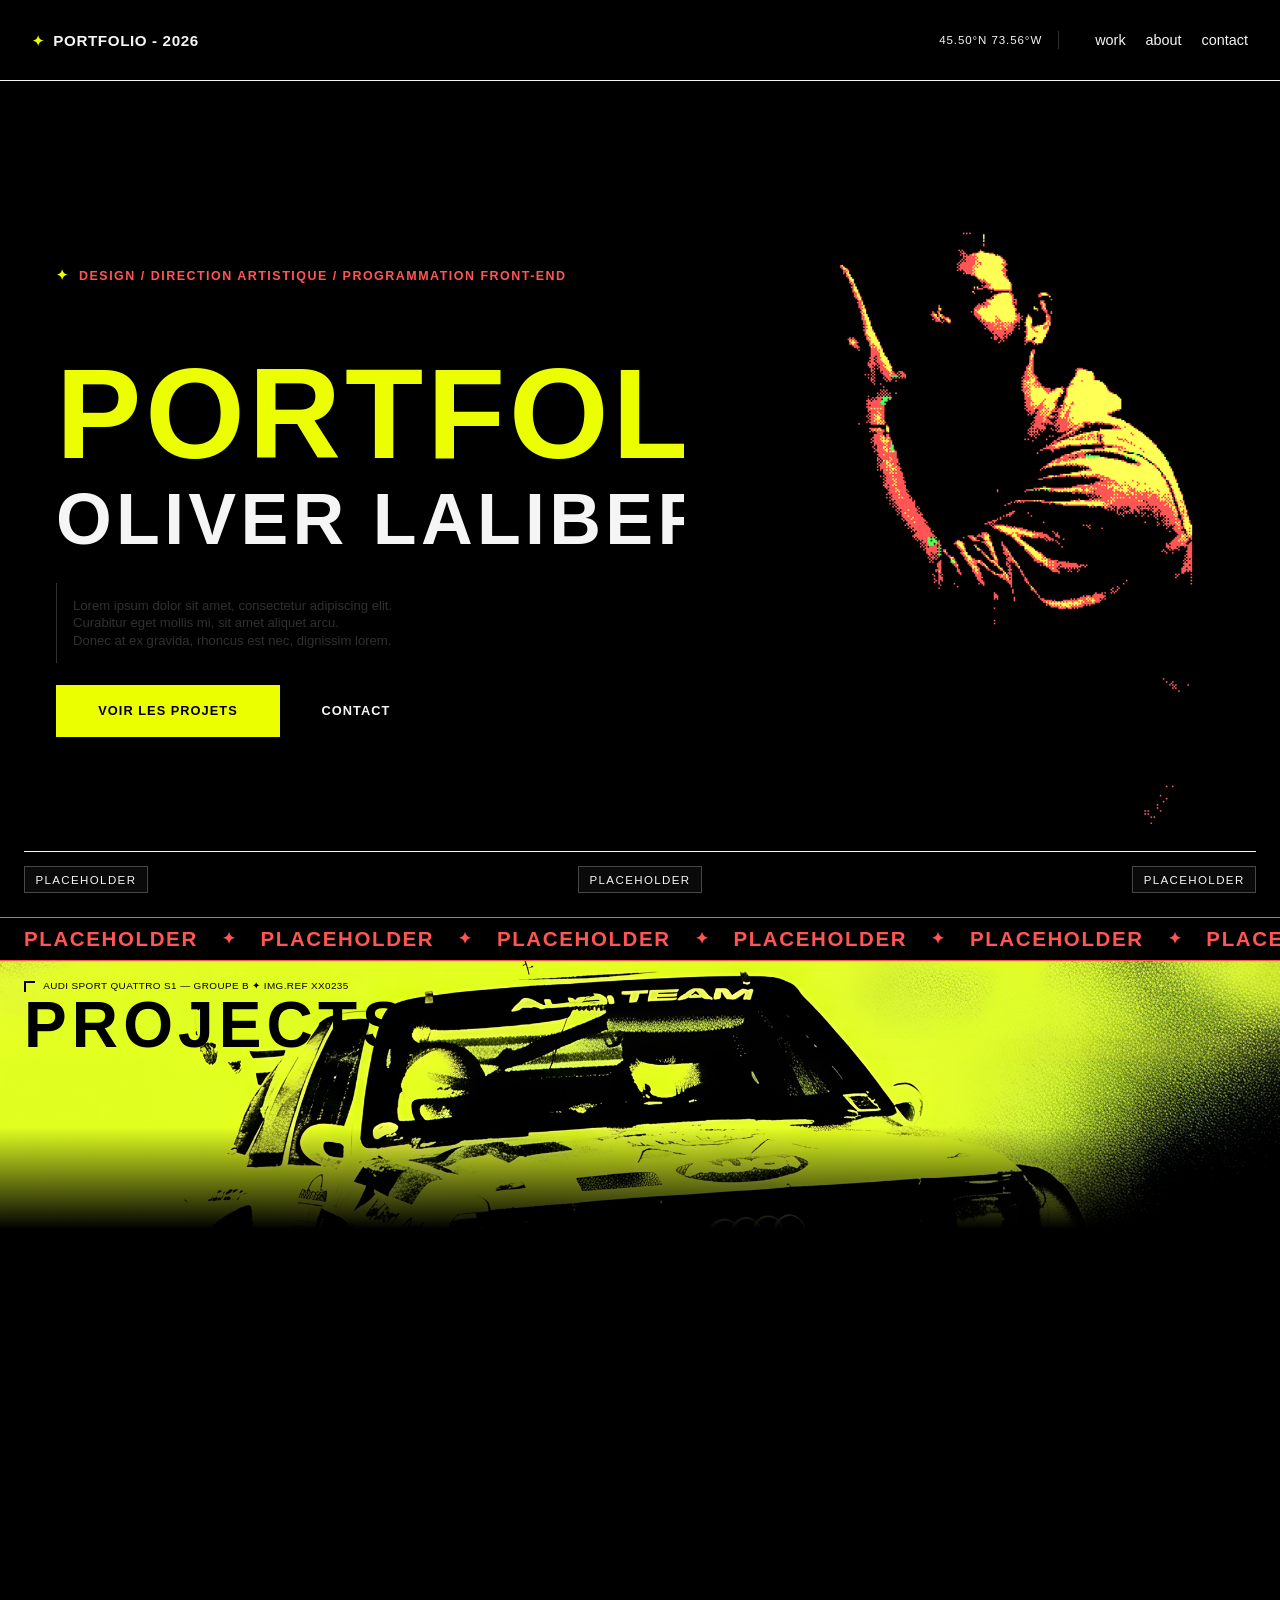
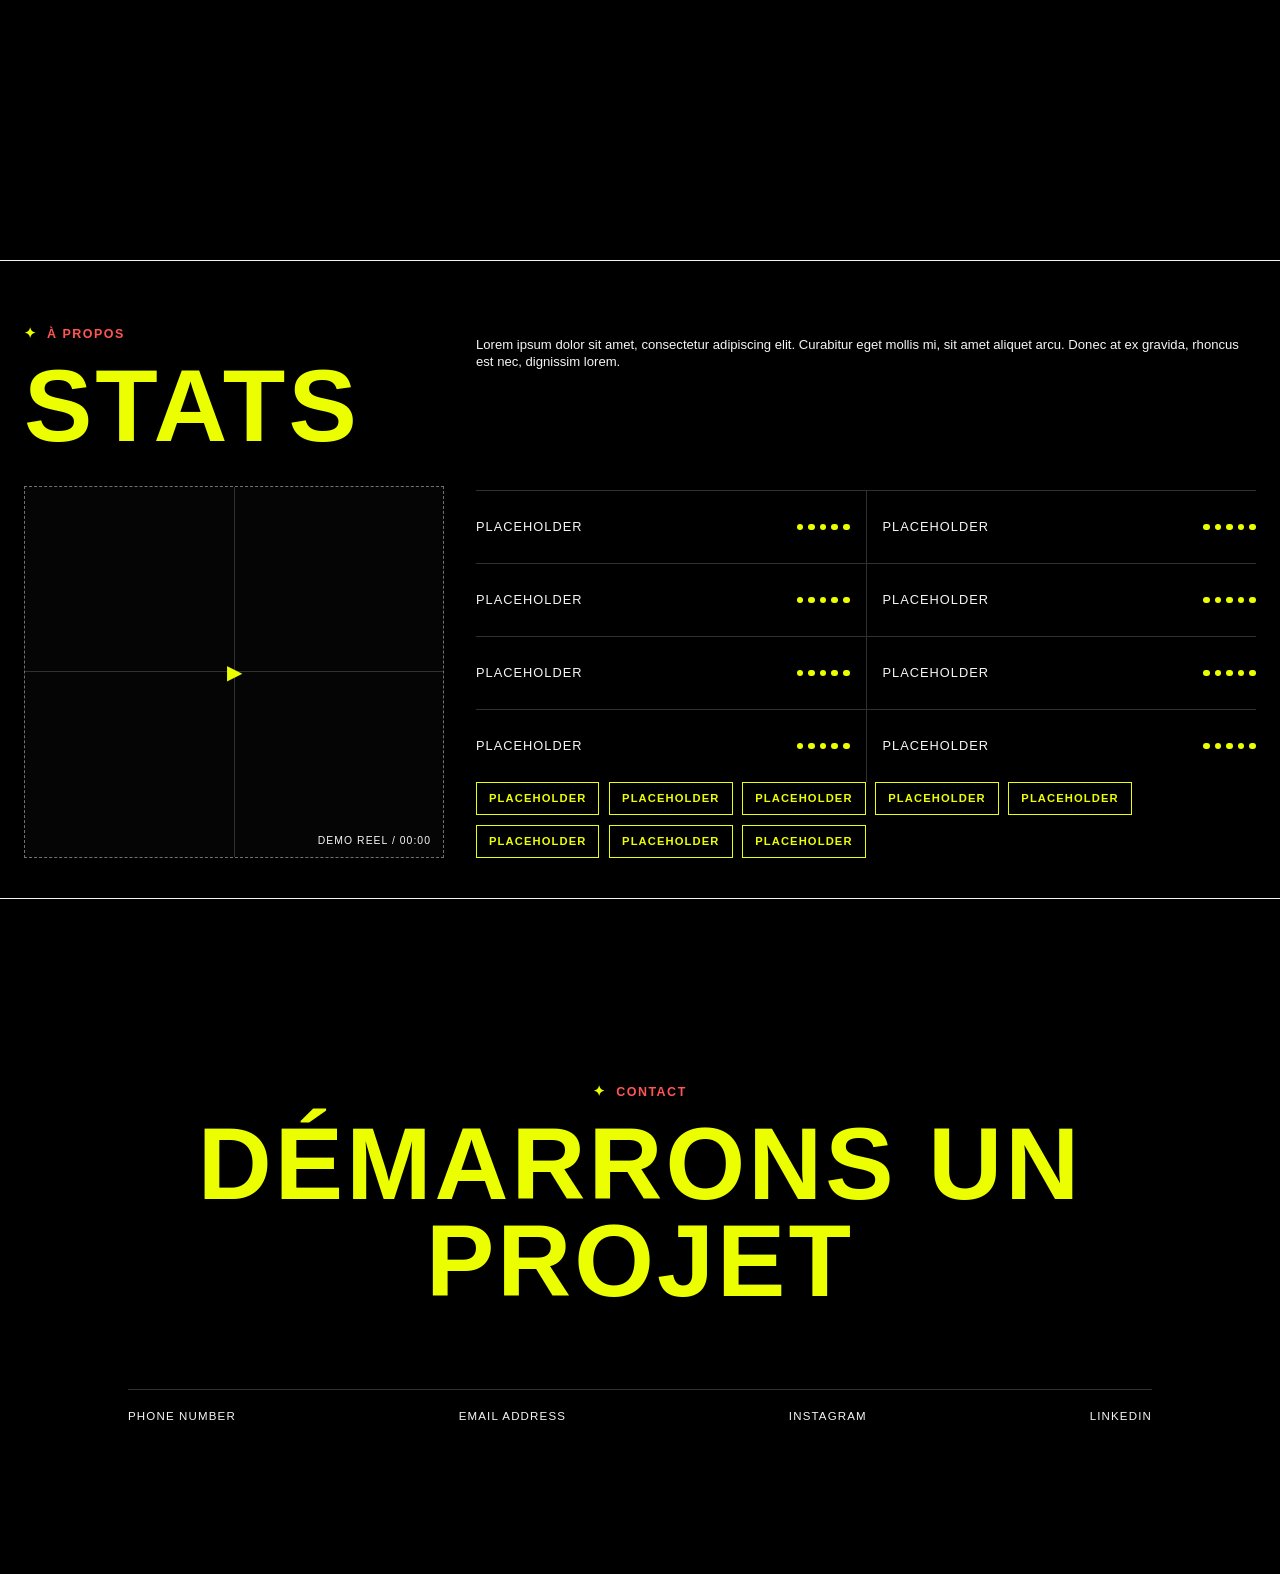
==== commit c66ddb85: "Commit : ajout des cartes + details dynamiquement; ajout d'animations" ====
--- a/laliberte_olivier_portfolio/index.html
+++ b/laliberte_olivier_portfolio/index.html
@@ -7,6 +7,7 @@
     <meta charset="UTF-8">
     <meta name="viewport" content="width=device-width, initial-scale=1.0">
     <title>Olivier Laliberté - Portfolio</title>
+    <meta name="robots" content="noindex, nofollow">
 
     <!-- Local imports -->
     <link rel="stylesheet" href="./src/styles.css">
@@ -108,6 +109,11 @@
 
         <!-- Projects section -->
         <section class="projects" id="work" aria-label="Projects section">
+            <div class="projects-reference-group">
+                <div class="projects-reference-mark" aria-hidden="true"></div>
+                <span class="projects-reference">AUDI SPORT QUATTRO S1 — GROUPE B ✦ IMG.REF XX0235</span>
+            </div>
+            <h2 class="projects-title">PROJECTS</h2>
             <div class="projects-list" aria-label="Projects list">
                 <!-- Project items will be dynamically inserted here -->
             </div>
@@ -117,7 +123,7 @@
         <section class="about" id="about" aria-label="About section">
             <div class="about-heading">
                 <span class="about-eyebrow"><span class="yellow-star">✦&nbsp;</span>À PROPOS</span>
-                <h2 class="about-title">ABOUT</h2>
+                <h2 class="about-title">STATS</h2>
                 <div class="about-reel" aria-label="Demo reel placeholder">
                     <span class="about-reel-play" aria-hidden="true">▶</span>
                     <span class="about-reel-label">DEMO REEL / 00:00</span>
--- a/laliberte_olivier_portfolio/src/styles.css
+++ b/laliberte_olivier_portfolio/src/styles.css
@@ -15,6 +15,8 @@
 
 	--primary-button-color: #EBff00;
 	--hover-button-color: #000000;
+
+	--primary-tag-color: rgba(75, 31, 31, 0.7);
 }
 
 html {
@@ -90,13 +92,40 @@
 }
 
 .site-nav a {
+	position: relative;
 	color: var(--primary-border-color);
 	text-decoration: none;
 	font-size: 0.9rem;
 	text-transform: lowercase;
+	transition: color 250ms ease;
+}
+
+.site-nav a::after {
+	position: absolute;
+	right: 0;
+	bottom: -0.15rem;
+	left: 0;
+	height: 1px;
+	background: var(--secondary-text-color);
+	content: "";
+	transform: scaleX(0);
+	transform-origin: right;
+	transition: transform 250ms ease;
 }
 
 .site-nav a:hover,
+.site-nav a:focus-visible {
+	color: var(--secondary-text-color);
+	opacity: 1;
+}
+
+.site-nav a:hover::after,
+.site-nav a:focus-visible::after {
+	transform: scaleX(1);
+	transform-origin: left;
+	transition-delay: 150ms;
+}
+
 .site-title:hover {
 	opacity: 0.72;
 }
@@ -121,14 +150,12 @@
 .hero-image {
 	min-height: 100%;
 	min-width: 0;
-	border: 1px dashed rgba(245, 245, 245, 0.35);
 	border-radius: 1.25rem;
 }
 
 .hero-copy {
 	min-height: 70vh;
 	padding: 2rem;
-	background: rgba(255, 255, 255, 0.02);
 	display: flex;
 	flex-direction: column;
 	justify-content: center;
@@ -349,6 +376,9 @@
 /* #region INFINITE BANNER */
 
 .infinite-banner {
+	position: sticky;
+	top: 0;
+	z-index: 10;
 	width: 100%;
 	overflow: hidden;
 	background: var(--primary-background-color);
@@ -421,8 +451,174 @@
 	content: "";
 }
 
+.projects-title {
+	position: absolute;
+	top: 2rem;
+	left: 1.5rem;
+	z-index: 1;
+	margin: 0;
+	color: var(--fourth-text-color);
+	font-size: clamp(2rem, 5vw, 4rem);
+	font-weight: 800;
+	letter-spacing: 0.08em;
+	line-height: 1;
+	text-transform: uppercase;
+}
+
+.projects-reference-group {
+	position: absolute;
+	top: 1.2rem;
+	left: 1.5rem;
+	z-index: 1;
+	display: flex;
+	align-items: center;
+	gap: 0.5rem;
+}
+
+.projects-reference-mark {
+	width: 0.7rem;
+	height: 0.7rem;
+	box-sizing: border-box;
+	border-top: 2px solid var(--fourth-text-color);
+	border-left: 2px solid var(--fourth-text-color);
+}
+
+.projects-reference {
+	color: var(--fourth-text-color);
+	font-size: 0.62rem;
+	letter-spacing: 0.04em;
+	line-height: 1.3;
+	text-transform: uppercase;
+}
+
 .projects-list {
-	position: relative;
+	display: grid;
+	grid-template-columns: repeat(3, minmax(0, 1fr));
+	gap: 1rem;
+	margin-top: clamp(-9rem, -12vw, -5rem);
+	position: relative;
+	z-index: 1;
+}
+
+.project-item {
+	position: relative;
+	width: 100%;
+	min-height: 21rem;
+	box-sizing: border-box;
+	margin: 0;
+	border: 1px solid var(--primary-border-color);
+	background: var(--primary-background-color);
+	overflow: hidden;
+}
+.project-item:hover {
+	cursor: pointer;
+}
+
+.project-item-gradient {
+	position: absolute;
+	inset: 0;
+	z-index: 1;
+	background: linear-gradient(to bottom, rgba(0, 0, 0, 0) 30%, rgba(0, 0, 0, 1) 60%);
+}
+
+.project-item-image {
+	position: absolute;
+	inset: 0;
+	z-index: 0;
+	width: 100%;
+	height: 100%;
+	object-fit: cover;
+	object-position: center;
+}
+
+.project-item-tags {
+	position: absolute;
+	top: 1rem;
+	right: 1rem;
+	z-index: 2;
+	display: flex;
+	flex-wrap: wrap;
+	gap: 0.4rem;
+}
+
+.project-item-tag {
+	padding: 0.3rem 0.5rem;
+	background-color: var(--primary-tag-color);
+	border: 1px solid var(--secondary-text-color);
+	color: var(--secondary-text-color);
+	font-size: 0.62rem;
+	letter-spacing: 0.06em;
+	line-height: 1;
+	text-transform: uppercase;
+}
+
+.project-item-content {
+	display: flex;
+	flex-direction: column;
+	justify-content: flex-end;
+	align-items: flex-start;
+	position: relative;
+	z-index: 2;
+	min-height: 21rem;
+	box-sizing: border-box;
+	padding: 1rem;
+	text-align: left;
+}
+
+.project-item-title {
+	margin: 0;
+	color: var(--primary-text-color);
+	font-size: clamp(1.5rem, 3vw, 2.5rem);
+	font-weight: 800;
+	letter-spacing: 0.08em;
+	text-transform: uppercase;
+	transition: transform 250ms ease;
+}
+
+.project-item-description {
+	max-width: 18rem;
+	max-height: 0;
+	margin: 0;
+	overflow: hidden;
+	color: var(--primary-text-color);
+	font-size: 0.75rem;
+	line-height: 1.35;
+	opacity: 0;
+	transition: max-height 250ms ease, margin 250ms ease, opacity 250ms ease;
+}
+
+.project-item-meta {
+	display: flex;
+	align-items: flex-end;
+	justify-content: space-between;
+	width: 100%;
+	gap: 1rem;
+}
+
+.project-item-year {
+	flex: 0 0 auto;
+	color: var(--secondary-text-color);
+	font-size: 0.75rem;
+	line-height: 1.35;
+	opacity: 0;
+	transition: opacity 250ms ease;
+}
+
+.project-item:hover .project-item-description,
+.project-item:focus .project-item-description {
+	max-height: 4rem;
+	margin-bottom: 0;
+	opacity: 1;
+}
+
+.project-item:hover .project-item-title,
+.project-item:focus .project-item-title {
+	transform: translateY(-0.35rem);
+}
+
+.project-item:hover .project-item-year,
+.project-item:focus .project-item-year {
+	opacity: 1;
 }
 
 /* #endregion */
@@ -673,6 +869,11 @@
 /* #region MEDIA QUERIES */
 
 @media (max-width: 640px) {
+	.projects-list {
+		grid-template-columns: 1fr;
+		margin-top: clamp(-4.5rem, -7vw, -2.5rem);
+	}
+
 	.site-header {
 		padding: 1rem;
 		flex-wrap: wrap;
@@ -750,6 +951,11 @@
 }
 
 @media (max-width: 900px) {
+	.projects-list {
+		grid-template-columns: repeat(2, minmax(0, 1fr));
+		margin-top: clamp(-6rem, -9vw, -3.5rem);
+	}
+
 	.hero {
 		position: relative;
 		display: flex;
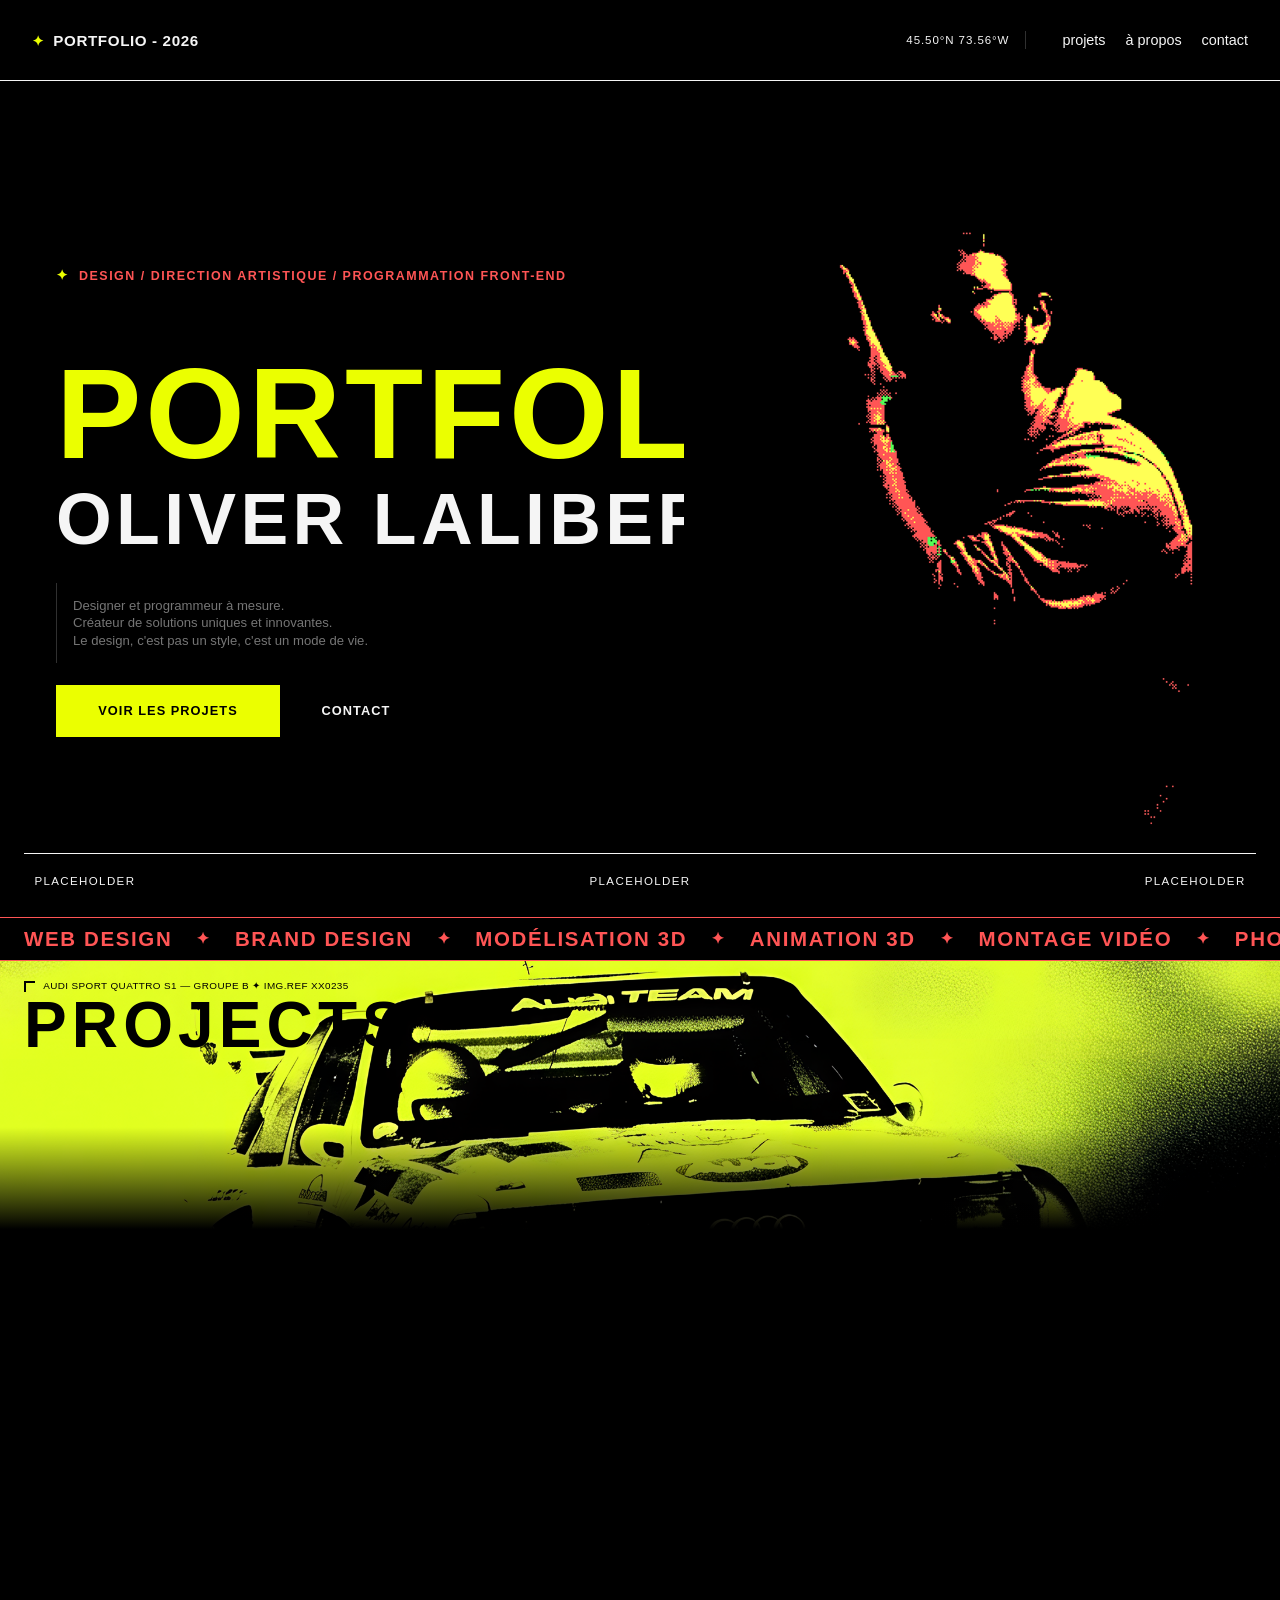
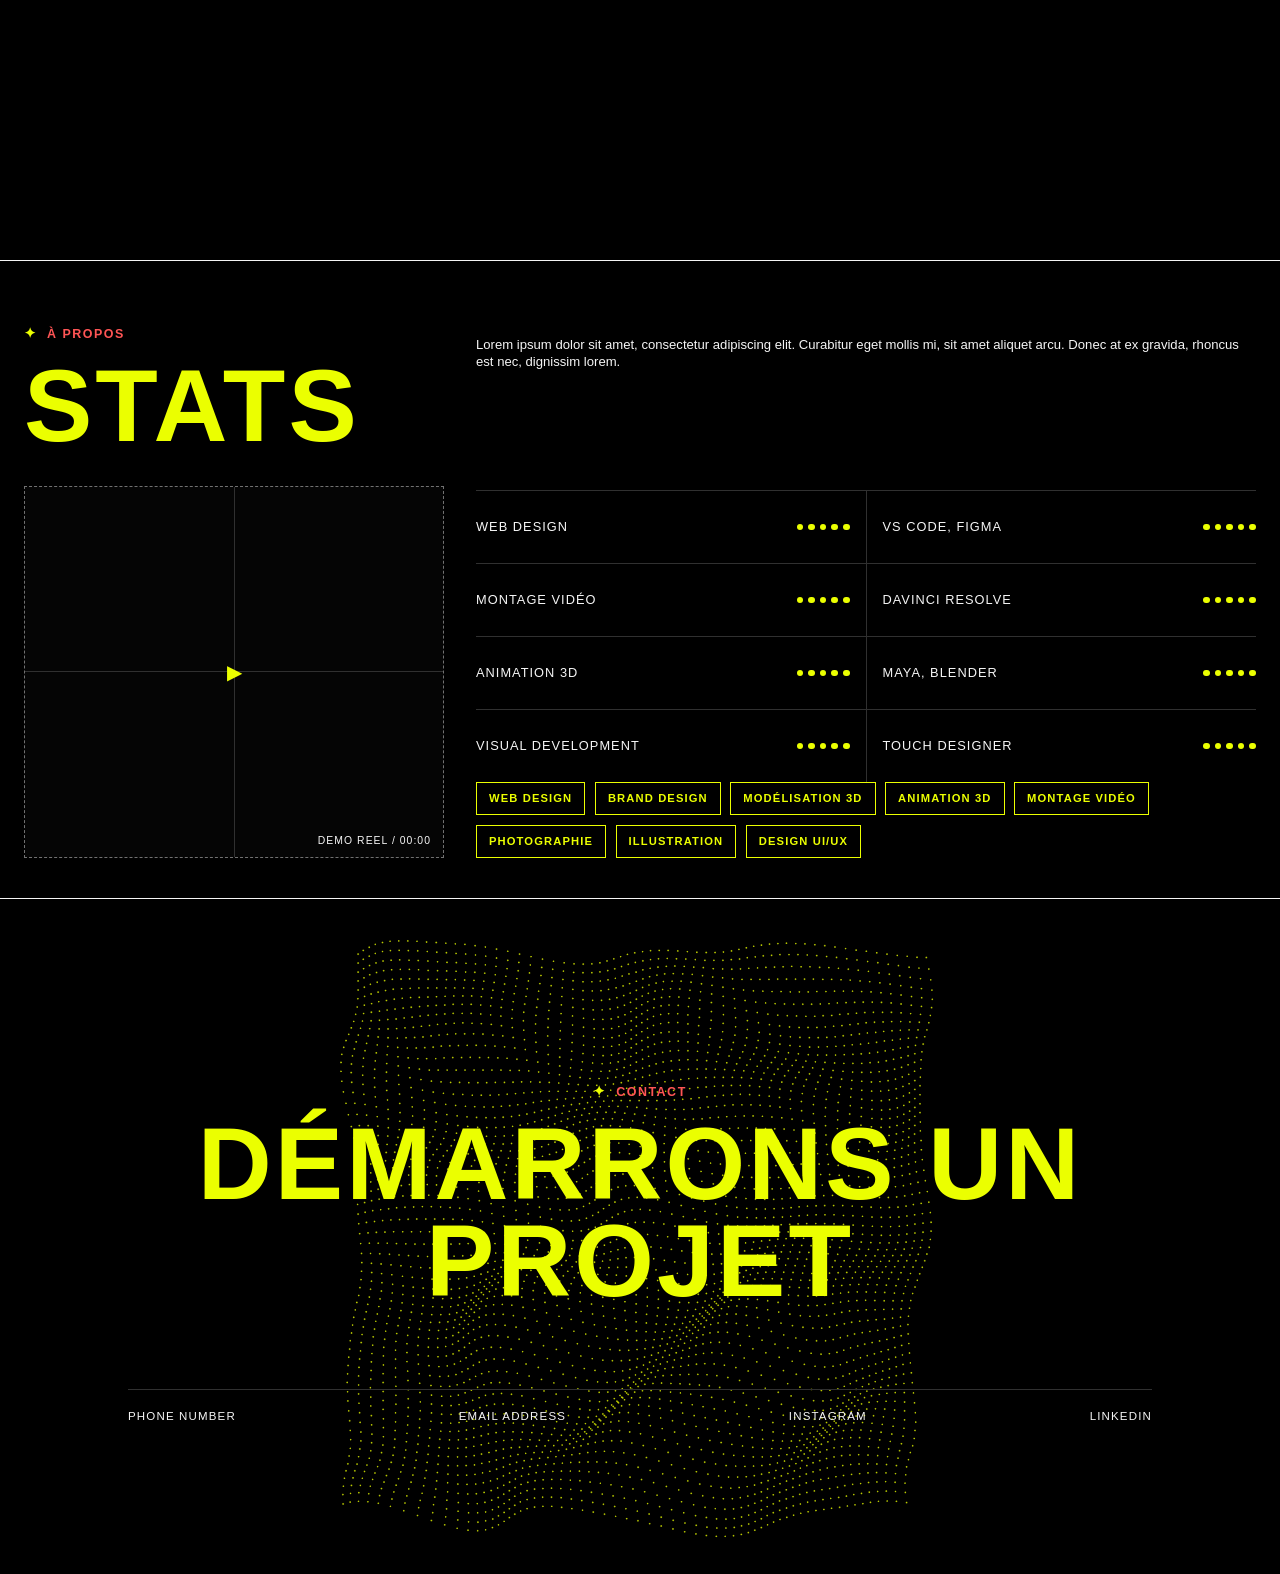
==== commit c7f76ab1: "Commit : remplacement des placeholders par vrai texte + commentaires" ====
--- a/laliberte_olivier_portfolio/index.html
+++ b/laliberte_olivier_portfolio/index.html
@@ -31,9 +31,9 @@
             <!-- Navigation menu -->
             <nav class="site-nav" aria-label="Primary">
                 <p></p>
-                <a href="#work">work</a>
-                <a href="#about">about</a>
-                <a href="#contact">contact</a>
+                <a href="#work">Projets</a>
+                <a href="#about">À propos</a>
+                <a href="#contact">Contact</a>
             </nav>
         </div>
     </header>
@@ -48,32 +48,39 @@
         - Projects section :
             - Project list pulled from Airtable API
         - About section
+            - About table 
+            - Demo reel
         - Contact section
     -->
     <main id="top">
         <!-- Hero section -->
         <section class="hero" aria-label="Hero section">
             <div class="hero-copy" aria-label="Hero copy">
+                <!-- Hero text -->
                 <div class="hero-copy-line hero-copy-line--eyebrow"><span class="yellow-star">✦&nbsp;</span>DESIGN /
                     DIRECTION ARTISTIQUE / PROGRAMMATION FRONT-END</div>
                 <div class="hero-copy-line hero-copy-line--title">PORTFOLIO</div>
                 <div class="hero-copy-line hero-copy-line--name">OLIVER LALIBERTÉ</div>
                 <div class="hero-description-box">
                     <div class="hero-description-divider" aria-hidden="true"></div>
+                    <!-- Hero description -->
                     <p class="hero-description">
-                        Lorem ipsum dolor sit amet, consectetur adipiscing elit.<br>
-                        Curabitur eget mollis mi, sit amet aliquet arcu.<br>
-                        Donec at ex gravida, rhoncus est nec, dignissim lorem.
+                        Designer et programmeur à mesure.<br>
+                        Créateur de solutions uniques et innovantes.<br>
+                        Le design, c'est pas un style, c'est un mode de vie.
                     </p>
                 </div>
+                <!-- Hero buttons -->
                 <div class="hero-actions">
                     <a class="hero-button hero-button--projects" href="#work"><span>Voir les projets</span></a>
                     <a class="hero-button hero-button--contact" href="#contact"><span>CONTACT</span></a>
                 </div>
             </div>
+            <!-- Hero image -->
             <div class="hero-image" aria-label="Hero image placeholder">
                 <img src="./assets/imgs/hero_image.png" alt="Hero-image" />
             </div>
+            <!-- Hero bottom overlay -->
             <div class="hero-overlay" aria-label="Hero text overlay">
                 <div class="hero-overlay-item">placeholder</div>
                 <div class="hero-overlay-item">placeholder</div>
@@ -85,24 +92,30 @@
         <section class="infinite-banner" aria-label="Infinite side-scrolling banner">
             <div class="infinite-banner-track">
                 <div class="infinite-banner-group">
-                    <span>placeholder</span><span aria-hidden="true">✦</span>
-                    <span>placeholder</span><span aria-hidden="true">✦</span>
-                    <span>placeholder</span><span aria-hidden="true">✦</span>
-                    <span>placeholder</span><span aria-hidden="true">✦</span>
-                    <span>placeholder</span><span aria-hidden="true">✦</span>
-                    <span>placeholder</span><span aria-hidden="true">✦</span>
-                    <span>placeholder</span><span aria-hidden="true">✦</span>
-                    <span>placeholder</span><span aria-hidden="true">✦</span>
+                    <span>Web Design</span><span aria-hidden="true">✦</span>
+                    <span>Brand Design</span><span aria-hidden="true">✦</span>
+                    <span>Modélisation 3D</span><span aria-hidden="true">✦</span>
+                    <span>Animation 3D</span><span aria-hidden="true">✦</span>
+                    <span>Montage vidéo</span><span aria-hidden="true">✦</span>
+                    <span>Photographie</span><span aria-hidden="true">✦</span>
+                    <span>Illustration</span><span aria-hidden="true">✦</span>
+                    <span>Design UI/UX</span><span aria-hidden="true">✦</span>
+                    <span>Jeu vidéo</span><span aria-hidden="true">✦</span>
+                    <span>Audio</span><span aria-hidden="true">✦</span>
+                    <span>Installations</span><span aria-hidden="true">✦</span>
                 </div>
                 <div class="infinite-banner-group" aria-hidden="true">
-                    <span>placeholder</span><span>✦</span>
-                    <span>placeholder</span><span>✦</span>
-                    <span>placeholder</span><span>✦</span>
-                    <span>placeholder</span><span>✦</span>
-                    <span>placeholder</span><span>✦</span>
-                    <span>placeholder</span><span>✦</span>
-                    <span>placeholder</span><span>✦</span>
-                    <span>placeholder</span><span>✦</span>
+                    <span>Web Design</span><span>✦</span>
+                    <span>Brand Design</span><span>✦</span>
+                    <span>Modélisation 3D</span><span>✦</span>
+                    <span>Animation 3D</span><span>✦</span>
+                    <span>Montage vidéo</span><span>✦</span>
+                    <span>Photographie</span><span>✦</span>
+                    <span>Illustration</span><span>✦</span>
+                    <span>Design UI/UX</span><span>✦</span>
+                    <span>Jeu vidéo</span><span>✦</span>
+                    <span>Audio</span><span>✦</span>
+                    <span>Installations</span><span>✦</span>
                 </div>
             </div>
         </section>
@@ -110,9 +123,11 @@
         <!-- Projects section -->
         <section class="projects" id="work" aria-label="Projects section">
             <div class="projects-reference-group">
+                <!-- Projects details -->
                 <div class="projects-reference-mark" aria-hidden="true"></div>
                 <span class="projects-reference">AUDI SPORT QUATTRO S1 — GROUPE B ✦ IMG.REF XX0235</span>
             </div>
+            <!-- Projects title -->
             <h2 class="projects-title">PROJECTS</h2>
             <div class="projects-list" aria-label="Projects list">
                 <!-- Project items will be dynamically inserted here -->
@@ -124,11 +139,13 @@
             <div class="about-heading">
                 <span class="about-eyebrow"><span class="yellow-star">✦&nbsp;</span>À PROPOS</span>
                 <h2 class="about-title">STATS</h2>
-                <div class="about-reel" aria-label="Demo reel placeholder">
+                <!-- Demo reel -->
+                <div class="about-reel" aria-label="Demo reel">
                     <span class="about-reel-play" aria-hidden="true">▶</span>
                     <span class="about-reel-label">DEMO REEL / 00:00</span>
                 </div>
             </div>
+            <!-- About details -->
             <div class="about-details">
                 <p class="about-description">
                     Lorem ipsum dolor sit amet, consectetur adipiscing elit. Curabitur eget mollis mi, sit amet aliquet arcu. Donec at ex gravida, rhoncus est nec, dignissim lorem.
@@ -138,55 +155,55 @@
                         <tr>
                             <td>
                                 <div class="about-cell-content">
-                                    <span>placeholder</span>
-                                    <span class="about-dots" aria-hidden="true"><i></i><i></i><i></i><i></i><i></i></span>
-                                </div>
-                            </td>
-                            <td>
-                                <div class="about-cell-content">
-                                    <span>placeholder</span>
-                                    <span class="about-dots" aria-hidden="true"><i></i><i></i><i></i><i></i><i></i></span>
-                                </div>
-                            </td>
-                        </tr>
-                        <tr>
-                            <td>
-                                <div class="about-cell-content">
-                                    <span>placeholder</span>
-                                    <span class="about-dots" aria-hidden="true"><i></i><i></i><i></i><i></i><i></i></span>
-                                </div>
-                            </td>
-                            <td>
-                                <div class="about-cell-content">
-                                    <span>placeholder</span>
-                                    <span class="about-dots" aria-hidden="true"><i></i><i></i><i></i><i></i><i></i></span>
-                                </div>
-                            </td>
-                        </tr>
-                        <tr>
-                            <td>
-                                <div class="about-cell-content">
-                                    <span>placeholder</span>
-                                    <span class="about-dots" aria-hidden="true"><i></i><i></i><i></i><i></i><i></i></span>
-                                </div>
-                            </td>
-                            <td>
-                                <div class="about-cell-content">
-                                    <span>placeholder</span>
-                                    <span class="about-dots" aria-hidden="true"><i></i><i></i><i></i><i></i><i></i></span>
-                                </div>
-                            </td>
-                        </tr>
-                        <tr>
-                            <td>
-                                <div class="about-cell-content">
-                                    <span>placeholder</span>
-                                    <span class="about-dots" aria-hidden="true"><i></i><i></i><i></i><i></i><i></i></span>
-                                </div>
-                            </td>
-                            <td>
-                                <div class="about-cell-content">
-                                    <span>placeholder</span>
+                                    <span>WEB DESIGN</span>
+                                    <span class="about-dots" aria-hidden="true"><i></i><i></i><i></i><i></i><i></i></span>
+                                </div>
+                            </td>
+                            <td>
+                                <div class="about-cell-content">
+                                    <span>VS CODE, FIGMA</span>
+                                    <span class="about-dots" aria-hidden="true"><i></i><i></i><i></i><i></i><i></i></span>
+                                </div>
+                            </td>
+                        </tr>
+                        <tr>
+                            <td>
+                                <div class="about-cell-content">
+                                    <span>MONTAGE VIDÉO</span>
+                                    <span class="about-dots" aria-hidden="true"><i></i><i></i><i></i><i></i><i></i></span>
+                                </div>
+                            </td>
+                            <td>
+                                <div class="about-cell-content">
+                                    <span>DAVINCI RESOLVE</span>
+                                    <span class="about-dots" aria-hidden="true"><i></i><i></i><i></i><i></i><i></i></span>
+                                </div>
+                            </td>
+                        </tr>
+                        <tr>
+                            <td>
+                                <div class="about-cell-content">
+                                    <span>ANIMATION 3D</span>
+                                    <span class="about-dots" aria-hidden="true"><i></i><i></i><i></i><i></i><i></i></span>
+                                </div>
+                            </td>
+                            <td>
+                                <div class="about-cell-content">
+                                    <span>MAYA, BLENDER</span>
+                                    <span class="about-dots" aria-hidden="true"><i></i><i></i><i></i><i></i><i></i></span>
+                                </div>
+                            </td>
+                        </tr>
+                        <tr>
+                            <td>
+                                <div class="about-cell-content">
+                                    <span>VISUAL DEVELOPMENT</span>
+                                    <span class="about-dots" aria-hidden="true"><i></i><i></i><i></i><i></i><i></i></span>
+                                </div>
+                            </td>
+                            <td>
+                                <div class="about-cell-content">
+                                    <span>TOUCH DESIGNER</span>
                                     <span class="about-dots" aria-hidden="true"><i></i><i></i><i></i><i></i><i></i></span>
                                 </div>
                             </td>
@@ -194,14 +211,14 @@
                     </tbody>
                 </table>
                 <div class="about-tags" aria-label="Fields of expertise">
-                    <span class="about-tag">PLACEHOLDER</span>
-                    <span class="about-tag">PLACEHOLDER</span>
-                    <span class="about-tag">PLACEHOLDER</span>
-                    <span class="about-tag">PLACEHOLDER</span>
-                    <span class="about-tag">PLACEHOLDER</span>
-                    <span class="about-tag">PLACEHOLDER</span>
-                    <span class="about-tag">PLACEHOLDER</span>
-                    <span class="about-tag">PLACEHOLDER</span>
+                    <span class="about-tag">Web design</span>
+                    <span class="about-tag">Brand Design</span>
+                    <span class="about-tag">Modélisation 3D</span>
+                    <span class="about-tag">Animation 3D</span>
+                    <span class="about-tag">Montage vidéo</span>
+                    <span class="about-tag">Photographie</span>
+                    <span class="about-tag">Illustration</span>
+                    <span class="about-tag">Design UI/UX</span>
                 </div>
             </div>
         </section>
--- a/laliberte_olivier_portfolio/src/styles.css
+++ b/laliberte_olivier_portfolio/src/styles.css
@@ -9,7 +9,7 @@
 	--secondary-text-color: #EBff00;
 	--third-text-color: #FF5555;
 	--fourth-text-color: #000000;
-	--fifth-text-color: #303030;
+	--fifth-text-color: #757575;
 
 	--separation-line-color: #303030;
 
@@ -355,7 +355,6 @@
 	padding-top: 0.9rem;
 	border-top: 1px solid var(--primary-border-color);
 	border-radius: 0;
-	background: rgba(0, 0, 0, 0.2);
 	box-sizing: border-box;
 }
 
@@ -365,9 +364,7 @@
 	letter-spacing: 0.12em;
 	text-transform: uppercase;
 	color: var(--primary-border-color);
-	background: rgba(255, 255, 255, 0.04);
 	padding: 0.4rem 0.65rem;
-	border: 1px solid rgba(245, 245, 245, 0.25);
 	border-radius: 0;
 }
 
@@ -389,13 +386,19 @@
 
 .infinite-banner-track {
 	display: flex;
-	width: max-content;
-	animation: banner-scroll-right 24s linear infinite;
+	will-change: transform;
+	/* Make the track twice as wide as the container so the duplicated
+	   groups sit side-by-side (first half + duplicate in second half) */
+	width: 200%;
+	box-sizing: border-box;
 }
 
 .infinite-banner-group {
 	display: flex;
 	align-items: center;
+	/* Each group occupies half the track (50% of the viewport) */
+	flex: 0 0 50%;
+	box-sizing: border-box;
 	gap: 1.5rem;
 	padding: 0.55rem 1.5rem;
 	white-space: nowrap;
@@ -410,12 +413,12 @@
 }
 
 @keyframes banner-scroll-right {
-	from {
-		transform: translateX(-50%);
-	}
-	to {
-		transform: translateX(0);
-	}
+	from { transform: translateX(0); }
+	to { transform: translateX(-50%); }
+}
+
+.infinite-banner-track {
+	animation: banner-scroll-right 24s linear infinite;
 }
 
 @media (prefers-reduced-motion: reduce) {
@@ -437,6 +440,36 @@
 	padding: max(10rem, 24vw) 1.5rem 5rem;
 	background: var(--primary-background-color);
 	border-bottom: 1px solid var(--primary-border-color);
+}
+
+/* Contact section background image centered behind text */
+.contact {
+	position: relative;
+	background-color: var(--primary-background-color);
+	color: var(--primary-text-color);
+	padding: 6rem 1.5rem;
+	box-sizing: border-box;
+	overflow: hidden;
+}
+
+.contact::before {
+	content: "";
+	position: absolute;
+	inset: 0;
+	display: block;
+	background-image: url("../assets/imgs/contact_bg_img.png");
+	background-repeat: no-repeat;
+	background-position: center center;
+	background-size: contain;
+	opacity: 0.8;
+	pointer-events: none;
+	z-index: 0;
+}
+
+.contact-main,
+.contact-credentials {
+	position: relative;
+	z-index: 1;
 }
 
 .projects::before {
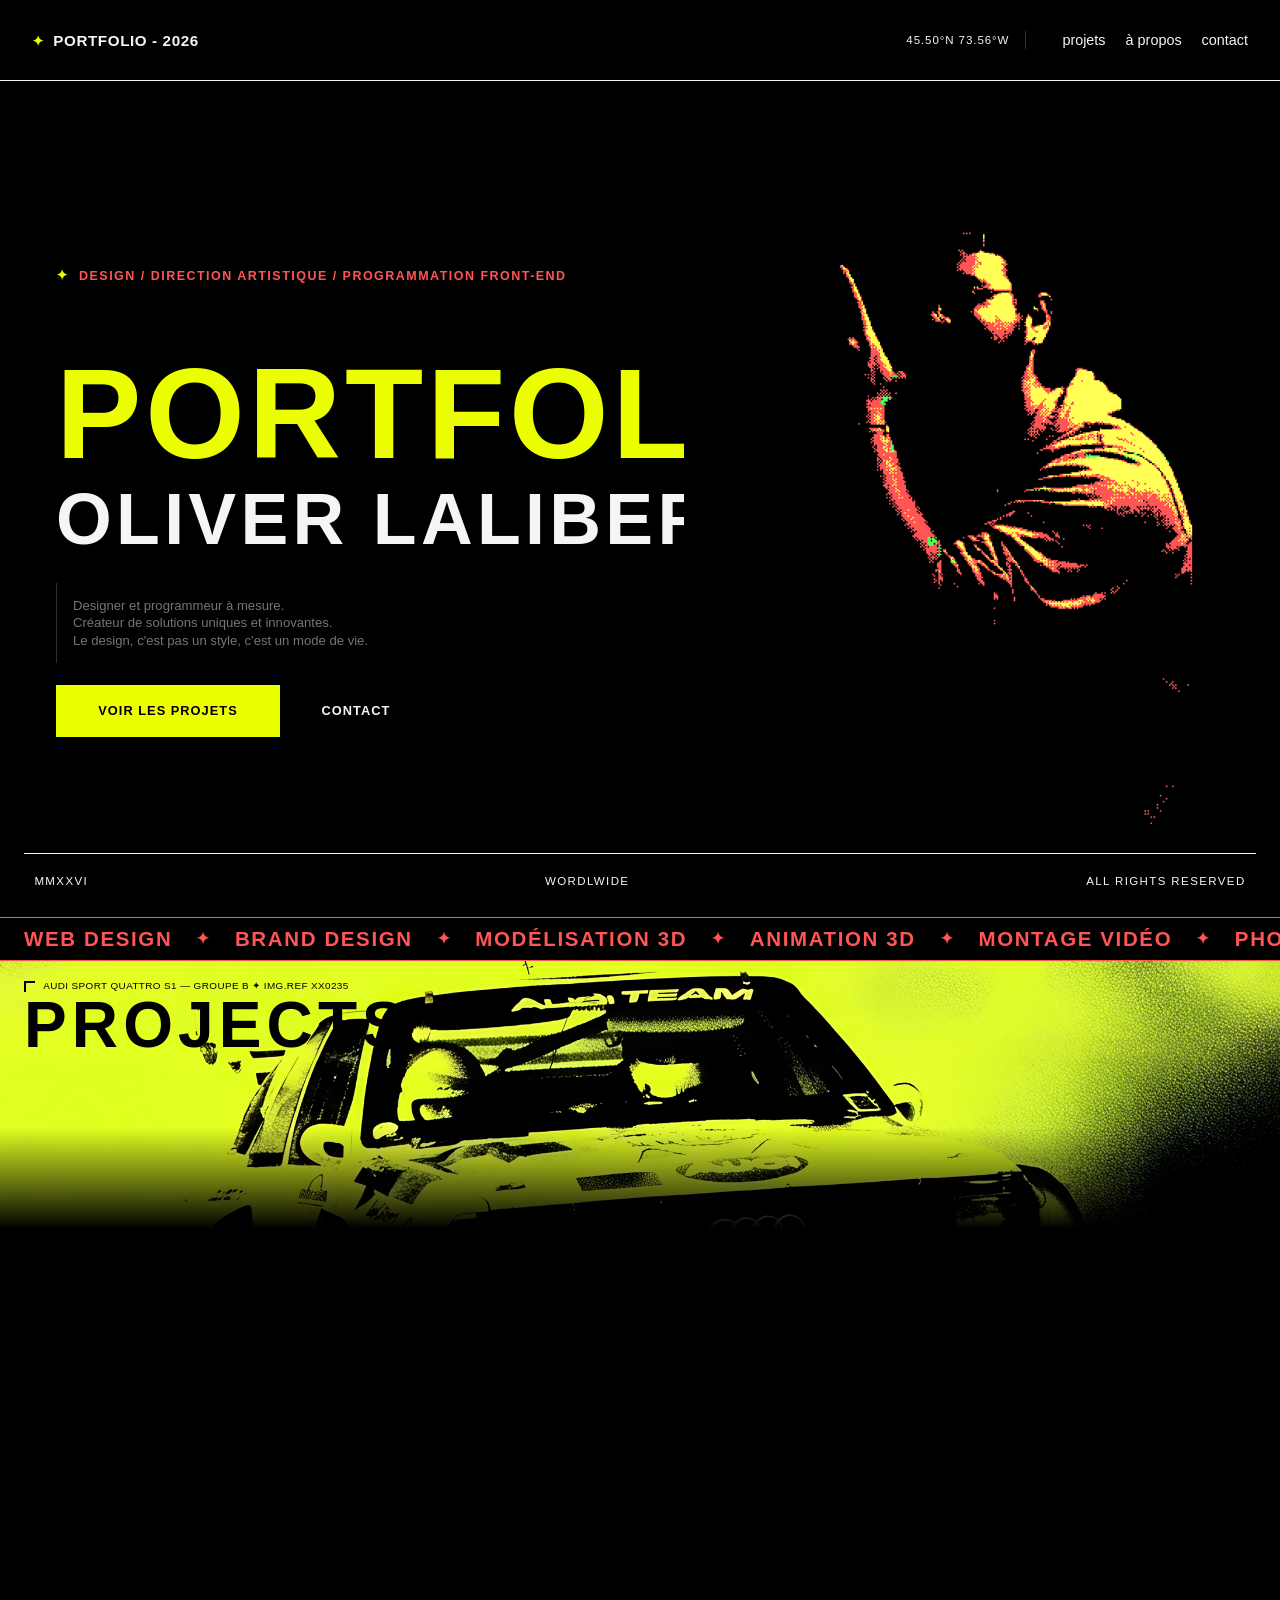
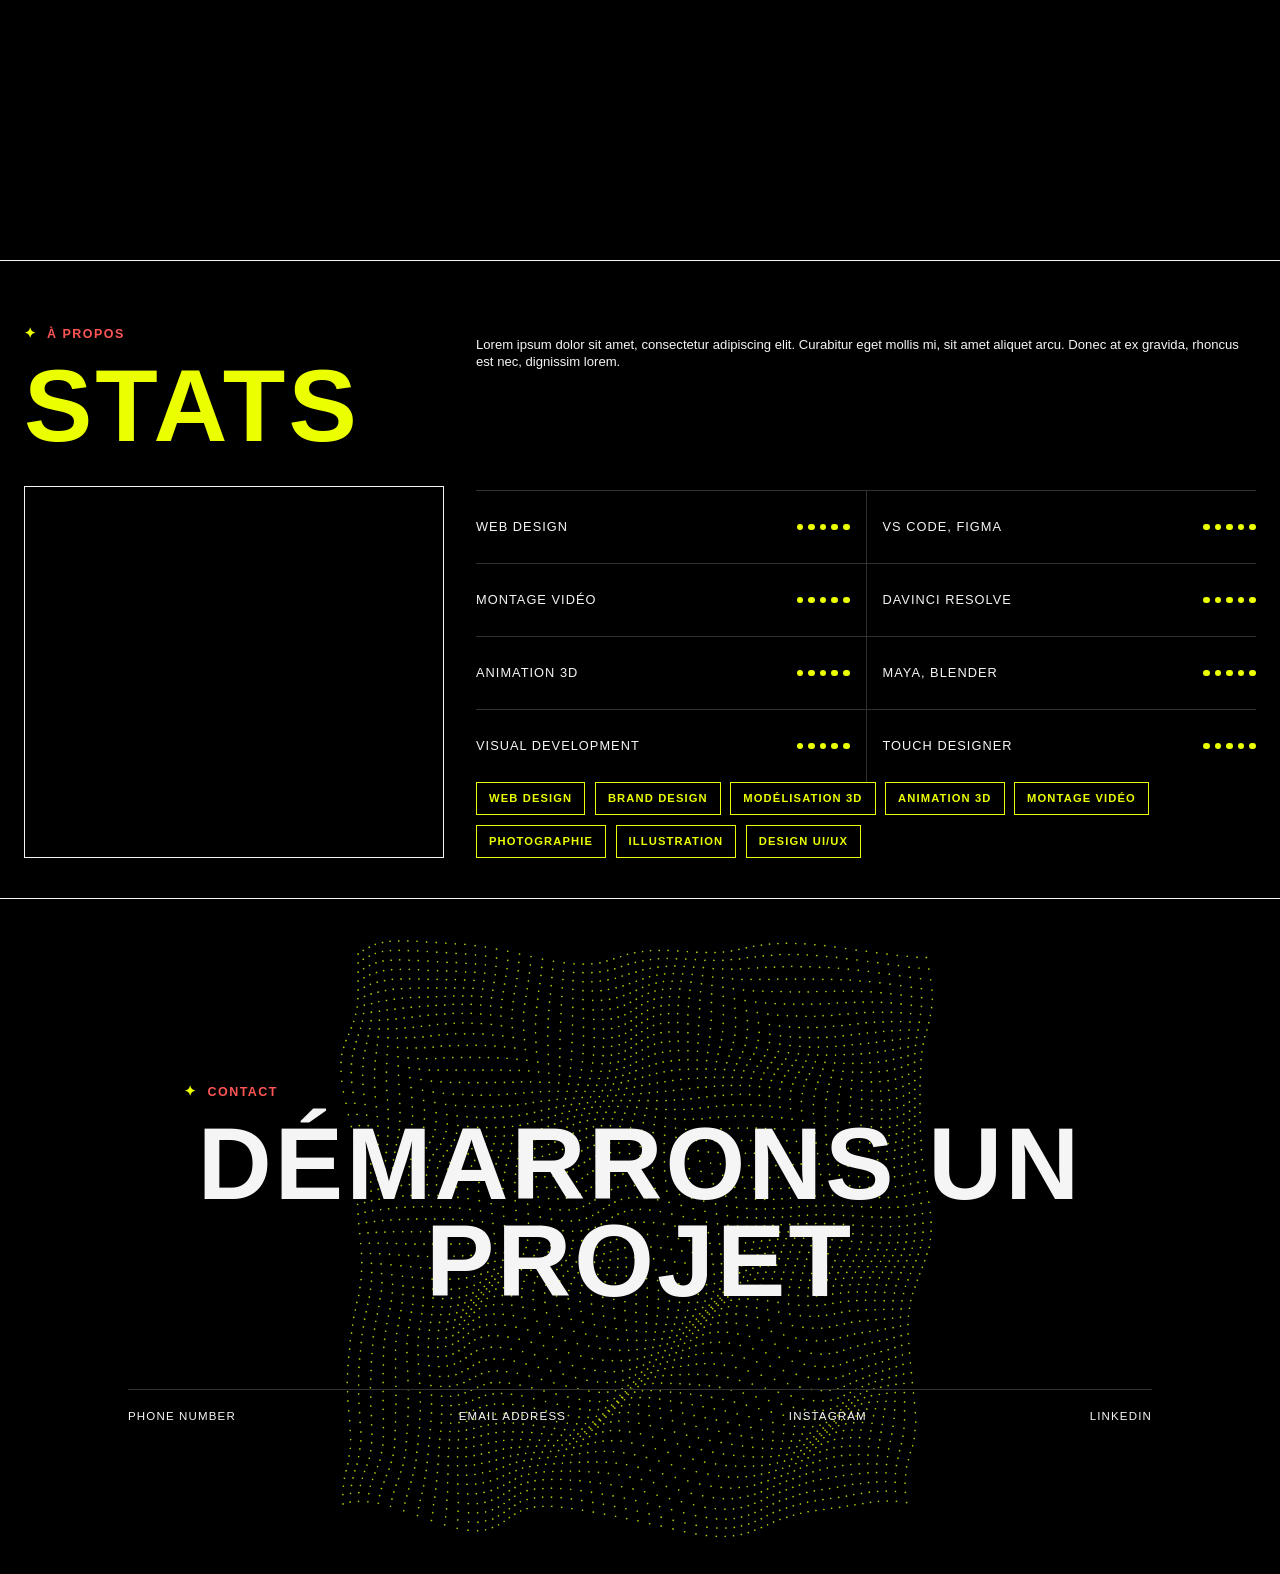
==== commit fa49216e: "Commit : beta ready - ajouts de commentaires - ajout des popups - version mobile updatée" ====
--- a/laliberte_olivier_portfolio/index.html
+++ b/laliberte_olivier_portfolio/index.html
@@ -11,7 +11,9 @@
 
     <!-- Local imports -->
     <link rel="stylesheet" href="./src/styles.css">
-    <script src="./src/script.js"></script>
+    <script src="./src/script.js" defer></script>
+    
+    <link rel="icon" href="./assets/imgs/favicon.png" type="image/x-icon">
 </head>
 
 <body>
@@ -70,21 +72,23 @@
                         Le design, c'est pas un style, c'est un mode de vie.
                     </p>
                 </div>
+
                 <!-- Hero buttons -->
                 <div class="hero-actions">
                     <a class="hero-button hero-button--projects" href="#work"><span>Voir les projets</span></a>
                     <a class="hero-button hero-button--contact" href="#contact"><span>CONTACT</span></a>
                 </div>
             </div>
+
             <!-- Hero image -->
             <div class="hero-image" aria-label="Hero image placeholder">
                 <img src="./assets/imgs/hero_image.png" alt="Hero-image" />
             </div>
             <!-- Hero bottom overlay -->
             <div class="hero-overlay" aria-label="Hero text overlay">
-                <div class="hero-overlay-item">placeholder</div>
-                <div class="hero-overlay-item">placeholder</div>
-                <div class="hero-overlay-item">placeholder</div>
+                <div class="hero-overlay-item">MMXXVI</div>
+                <div class="hero-overlay-item">WORDLWIDE</div>
+                <div class="hero-overlay-item">ALL RIGHTS RESERVED</div>
             </div>
         </section>
 
@@ -127,10 +131,31 @@
                 <div class="projects-reference-mark" aria-hidden="true"></div>
                 <span class="projects-reference">AUDI SPORT QUATTRO S1 — GROUPE B ✦ IMG.REF XX0235</span>
             </div>
+
             <!-- Projects title -->
             <h2 class="projects-title">PROJECTS</h2>
+
             <div class="projects-list" aria-label="Projects list">
                 <!-- Project items will be dynamically inserted here -->
+            </div>
+
+            <!-- Project popup - Hidden by default -->
+            <div class="project-modal" id="project-modal" aria-hidden="true">
+                <div class="project-modal-backdrop" data-close="true" aria-hidden="true"></div>
+                <div class="project-modal-dialog" role="dialog" aria-modal="true" aria-labelledby="project-modal-title">
+                    <button class="project-modal-close" type="button" aria-label="Close project details">×</button>
+                    <div class="project-modal-media">
+                        <img id="project-modal-image" src="" alt="Project preview" />
+                    </div>
+                    <div class="project-modal-body">
+                        <div id="project-modal-tags" class="project-modal-tags" aria-label="Project categories"></div>
+                        <h3 id="project-modal-title">Project title</h3>
+                        <p id="project-modal-description">Project description</p>
+                        <div class="project-modal-meta">
+                            <span id="project-modal-year">Year</span>
+                        </div>
+                    </div>
+                </div>
             </div>
         </section>
 
@@ -141,28 +166,36 @@
                 <h2 class="about-title">STATS</h2>
                 <!-- Demo reel -->
                 <div class="about-reel" aria-label="Demo reel">
-                    <span class="about-reel-play" aria-hidden="true">▶</span>
-                    <span class="about-reel-label">DEMO REEL / 00:00</span>
+                    <!-- Unlisted Youtube video -->
+                    <iframe src="https://www.youtube.com/embed/aZuXVD_1DtM?rel=0&modestbranding=1"
+                        title="Demo reel video"
+                        allow="accelerometer; autoplay; clipboard-write; encrypted-media; gyroscope; picture-in-picture; web-share"
+                        referrerpolicy="strict-origin-when-cross-origin" allowfullscreen loading="lazy">
+                    </iframe>
                 </div>
             </div>
             <!-- About details -->
             <div class="about-details">
                 <p class="about-description">
-                    Lorem ipsum dolor sit amet, consectetur adipiscing elit. Curabitur eget mollis mi, sit amet aliquet arcu. Donec at ex gravida, rhoncus est nec, dignissim lorem.
+                    Lorem ipsum dolor sit amet, consectetur adipiscing elit. Curabitur eget mollis mi, sit amet aliquet
+                    arcu. Donec at ex gravida, rhoncus est nec, dignissim lorem.
                 </p>
+                <!-- Stats table - Display of skills and expertise with dots as indicators -->
                 <table class="about-table">
                     <tbody>
                         <tr>
                             <td>
                                 <div class="about-cell-content">
                                     <span>WEB DESIGN</span>
-                                    <span class="about-dots" aria-hidden="true"><i></i><i></i><i></i><i></i><i></i></span>
+                                    <span class="about-dots"
+                                        aria-hidden="true"><i></i><i></i><i></i><i></i><i></i></span>
                                 </div>
                             </td>
                             <td>
                                 <div class="about-cell-content">
                                     <span>VS CODE, FIGMA</span>
-                                    <span class="about-dots" aria-hidden="true"><i></i><i></i><i></i><i></i><i></i></span>
+                                    <span class="about-dots"
+                                        aria-hidden="true"><i></i><i></i><i></i><i></i><i></i></span>
                                 </div>
                             </td>
                         </tr>
@@ -170,13 +203,15 @@
                             <td>
                                 <div class="about-cell-content">
                                     <span>MONTAGE VIDÉO</span>
-                                    <span class="about-dots" aria-hidden="true"><i></i><i></i><i></i><i></i><i></i></span>
+                                    <span class="about-dots"
+                                        aria-hidden="true"><i></i><i></i><i></i><i></i><i></i></span>
                                 </div>
                             </td>
                             <td>
                                 <div class="about-cell-content">
                                     <span>DAVINCI RESOLVE</span>
-                                    <span class="about-dots" aria-hidden="true"><i></i><i></i><i></i><i></i><i></i></span>
+                                    <span class="about-dots"
+                                        aria-hidden="true"><i></i><i></i><i></i><i></i><i></i></span>
                                 </div>
                             </td>
                         </tr>
@@ -184,13 +219,15 @@
                             <td>
                                 <div class="about-cell-content">
                                     <span>ANIMATION 3D</span>
-                                    <span class="about-dots" aria-hidden="true"><i></i><i></i><i></i><i></i><i></i></span>
+                                    <span class="about-dots"
+                                        aria-hidden="true"><i></i><i></i><i></i><i></i><i></i></span>
                                 </div>
                             </td>
                             <td>
                                 <div class="about-cell-content">
                                     <span>MAYA, BLENDER</span>
-                                    <span class="about-dots" aria-hidden="true"><i></i><i></i><i></i><i></i><i></i></span>
+                                    <span class="about-dots"
+                                        aria-hidden="true"><i></i><i></i><i></i><i></i><i></i></span>
                                 </div>
                             </td>
                         </tr>
@@ -198,18 +235,22 @@
                             <td>
                                 <div class="about-cell-content">
                                     <span>VISUAL DEVELOPMENT</span>
-                                    <span class="about-dots" aria-hidden="true"><i></i><i></i><i></i><i></i><i></i></span>
+                                    <span class="about-dots"
+                                        aria-hidden="true"><i></i><i></i><i></i><i></i><i></i></span>
                                 </div>
                             </td>
                             <td>
                                 <div class="about-cell-content">
                                     <span>TOUCH DESIGNER</span>
-                                    <span class="about-dots" aria-hidden="true"><i></i><i></i><i></i><i></i><i></i></span>
+                                    <span class="about-dots"
+                                        aria-hidden="true"><i></i><i></i><i></i><i></i><i></i></span>
                                 </div>
                             </td>
                         </tr>
                     </tbody>
                 </table>
+
+                <!-- Tags for different fields of expertise -->
                 <div class="about-tags" aria-label="Fields of expertise">
                     <span class="about-tag">Web design</span>
                     <span class="about-tag">Brand Design</span>
@@ -229,6 +270,8 @@
                 <p class="contact-eyebrow"><span class="yellow-star">✦&nbsp;</span>CONTACT</p>
                 <h2 class="contact-title">DÉMARRONS UN PROJET</h2>
             </div>
+
+            <!-- External links -->
             <nav class="contact-credentials" aria-label="Contact credentials">
                 <a href="tel:+10000000000">PHONE NUMBER</a>
                 <a href="mailto:hello@example.com">EMAIL ADDRESS</a>
--- a/laliberte_olivier_portfolio/src/styles.css
+++ b/laliberte_olivier_portfolio/src/styles.css
@@ -1,5 +1,5 @@
+/*Color variables*/
 :root {
-	/*COLOR VARIABLES*/
     --primary-border-color: #f5f5f5;
 	--secondary-border-color: #FF5555;
 
@@ -19,6 +19,7 @@
 	--primary-tag-color: rgba(75, 31, 31, 0.7);
 }
 
+/*Reset and base styles*/
 html {
 	scroll-behavior: smooth;
 }
@@ -37,6 +38,7 @@
 
 /* #region ESSENTIALS */
 
+/* Yellow star detail */
 .yellow-star {
 	color: var(--secondary-text-color);
 	font-size: 0.9rem;
@@ -47,6 +49,13 @@
 
 /* #region HEADER */
 
+/* 
+Header styles
+- Site title 
+- Navigation links
+- Navigation details (location)
+- Hover animations for navigation links
+*/
 .site-header {
 	display: flex;
 	align-items: center;
@@ -134,6 +143,14 @@
 
 /* #region HERO */
 
+/*
+Hero section :
+- Hero copy (eyebrow, title, name, description)
+- Hero image
+- Hero actions (buttons)
+- Hero overlay (additional information)
+- Hover animations for buttons
+*/
 .hero {
 	position: relative;
 	isolation: isolate;
@@ -372,6 +389,11 @@
 
 /* #region INFINITE BANNER */
 
+/*
+Infinite banner :
+- Banner track with scrolling animation
+- Banner groups with text content
+*/
 .infinite-banner {
 	position: sticky;
 	top: 0;
@@ -431,6 +453,13 @@
 
 /* #region PROJECTS */
 
+/*
+Projects section :
+- Projects title
+- Project card details (image, title, description, tags, year)
+- Project popup 
+- Project popup details (image, title, description, tags, meta, close button)
+*/
 .projects {
 	position: relative;
 	isolation: isolate;
@@ -442,7 +471,495 @@
 	border-bottom: 1px solid var(--primary-border-color);
 }
 
-/* Contact section background image centered behind text */
+.projects::before {
+	position: absolute;
+	inset: 0 0 auto;
+	height: 21vw;
+	z-index: -1;
+	background-image: linear-gradient(to bottom, rgba(0, 0, 0, 0) 62%, var(--primary-background-color) 100%), url("../assets/imgs/projects_banner_img.png");
+	background-position: center top;
+	background-size: 100% auto;
+	background-repeat: no-repeat;
+	content: "";
+}
+
+.projects-title {
+	position: absolute;
+	top: 2rem;
+	left: 1.5rem;
+	z-index: 1;
+	margin: 0;
+	color: var(--fourth-text-color);
+	font-size: clamp(2rem, 5vw, 4rem);
+	font-weight: 800;
+	letter-spacing: 0.08em;
+	line-height: 1;
+	text-transform: uppercase;
+}
+
+.projects-reference-group {
+	position: absolute;
+	top: 1.2rem;
+	left: 1.5rem;
+	z-index: 1;
+	display: flex;
+	align-items: center;
+	gap: 0.5rem;
+}
+
+.projects-reference-mark {
+	width: 0.7rem;
+	height: 0.7rem;
+	box-sizing: border-box;
+	border-top: 2px solid var(--fourth-text-color);
+	border-left: 2px solid var(--fourth-text-color);
+}
+
+.projects-reference {
+	color: var(--fourth-text-color);
+	font-size: 0.62rem;
+	letter-spacing: 0.04em;
+	line-height: 1.3;
+	text-transform: uppercase;
+}
+
+.projects-list {
+	display: grid;
+	grid-template-columns: repeat(3, minmax(0, 1fr));
+	gap: 1rem;
+	margin-top: clamp(-9rem, -12vw, -5rem);
+	position: relative;
+	z-index: 1;
+}
+
+.project-item {
+	position: relative;
+	width: 100%;
+	min-height: 21rem;
+	box-sizing: border-box;
+	margin: 0;
+	border: 1px solid var(--primary-border-color);
+	background: var(--primary-background-color);
+	overflow: hidden;
+}
+.project-item:hover {
+	cursor: pointer;
+}
+
+.project-item-gradient {
+	position: absolute;
+	inset: 0;
+	z-index: 1;
+	background: linear-gradient(to bottom, rgba(0, 0, 0, 0) 30%, rgba(0, 0, 0, 1) 60%);
+}
+
+.project-item-image {
+	position: absolute;
+	inset: 0;
+	z-index: 0;
+	width: 100%;
+	height: 100%;
+	object-fit: cover;
+	object-position: center;
+}
+
+.project-item-tags {
+	position: absolute;
+	top: 1rem;
+	right: 1rem;
+	z-index: 2;
+	display: flex;
+	flex-wrap: wrap;
+	gap: 0.4rem;
+}
+
+.project-item-tag {
+	padding: 0.3rem 0.5rem;
+	background-color: var(--primary-tag-color);
+	border: 1px solid var(--secondary-text-color);
+	color: var(--secondary-text-color);
+	font-size: 0.62rem;
+	letter-spacing: 0.06em;
+	line-height: 1;
+	text-transform: uppercase;
+}
+
+.project-item-content {
+	display: flex;
+	flex-direction: column;
+	justify-content: flex-end;
+	align-items: flex-start;
+	position: relative;
+	z-index: 2;
+	min-height: 21rem;
+	box-sizing: border-box;
+	padding: 1rem;
+	text-align: left;
+}
+
+.project-item-title {
+	margin: 0;
+	color: var(--primary-text-color);
+	font-size: clamp(1.5rem, 3vw, 2.5rem);
+	font-weight: 800;
+	letter-spacing: 0.08em;
+	text-transform: uppercase;
+	transition: transform 250ms ease;
+}
+
+.project-item-description {
+	max-width: 18rem;
+	max-height: 0;
+	margin: 0;
+	overflow: hidden;
+	color: var(--primary-text-color);
+	font-size: 0.75rem;
+	line-height: 1.35;
+	opacity: 0;
+	transition: max-height 250ms ease, margin 250ms ease, opacity 250ms ease;
+}
+
+.project-item-meta {
+	display: flex;
+	align-items: flex-end;
+	justify-content: space-between;
+	width: 100%;
+	gap: 1rem;
+}
+
+.project-item-year {
+	flex: 0 0 auto;
+	color: var(--secondary-text-color);
+	font-size: 0.75rem;
+	line-height: 1.35;
+	opacity: 0;
+	transition: opacity 250ms ease;
+}
+
+.project-item:hover .project-item-description,
+.project-item:focus .project-item-description {
+	max-height: 4rem;
+	margin-bottom: 0;
+	opacity: 1;
+}
+
+.project-item:hover .project-item-title,
+.project-item:focus .project-item-title {
+	transform: translateY(-0.35rem);
+}
+
+.project-item:hover .project-item-year,
+.project-item:focus .project-item-year {
+	opacity: 1;
+}
+
+.project-modal {
+	position: fixed;
+	inset: 0;
+	z-index: 100;
+	display: flex;
+	align-items: center;
+	justify-content: center;
+	padding: 1.5rem;
+	opacity: 0;
+	pointer-events: none;
+	transition: opacity 200ms ease;
+}
+
+.project-modal.is-open {
+	opacity: 1;
+	pointer-events: auto;
+}
+
+.project-modal-backdrop {
+	position: absolute;
+	inset: 0;
+	background: rgba(0, 0, 0, 0.75);
+}
+
+.project-modal-dialog {
+	position: relative;
+	z-index: 1;
+	display: grid;
+	grid-template-columns: minmax(0, 1.2fr) minmax(0, 1fr);
+	width: min(90vw, 48rem);
+	max-height: 80vh;
+	overflow: hidden;
+	background: var(--primary-background-color);
+	border: 1px solid var(--primary-border-color);
+}
+
+.project-modal-media {
+	min-height: 20rem;
+	background: #111;
+}
+
+.project-modal-media img {
+	display: block;
+	width: 100%;
+	height: 100%;
+	object-fit: cover;
+}
+
+.project-modal-body {
+	display: flex;
+	flex-direction: column;
+	gap: 1rem;
+	padding: 1.5rem;
+	box-sizing: border-box;
+}
+
+.project-modal-tags {
+	display: flex;
+	flex-wrap: wrap;
+	gap: 0.5rem;
+}
+
+.project-modal-tag {
+	padding: 0.35rem 0.5rem;
+	border: 1px solid var(--secondary-text-color);
+	background: rgba(235, 255, 0, 0.08);
+	color: var(--secondary-text-color);
+	font-size: 0.58rem;
+	letter-spacing: 0.1em;
+	text-transform: uppercase;
+}
+
+.project-modal-body h3 {
+	margin: 0;
+	color: var(--primary-text-color);
+	font-size: clamp(1.8rem, 3vw, 3rem);
+	letter-spacing: 0.06em;
+	text-transform: uppercase;
+}
+
+.project-modal-body p {
+	margin: 0;
+	color: var(--primary-text-color);
+	font-size: 0.82rem;
+	line-height: 1.6;
+}
+
+.project-modal-meta {
+	display: flex;
+	justify-content: space-between;
+	margin-top: auto;
+	padding-top: 1rem;
+	border-top: 1px solid var(--separation-line-color);
+	color: var(--secondary-text-color);
+	font-size: 0.72rem;
+	letter-spacing: 0.12em;
+	text-transform: uppercase;
+}
+
+.project-modal-close {
+	position: absolute;
+	top: 0.75rem;
+	right: 0.75rem;
+	z-index: 2;
+	width: 2.2rem;
+	height: 2.2rem;
+	border: 1px solid var(--primary-border-color);
+	background: rgba(0, 0, 0, 0.7);
+	color: var(--primary-text-color);
+	font-size: 1.5rem;
+	line-height: 1;
+	cursor: pointer;
+}
+
+body.modal-open {
+	overflow: hidden;
+}
+
+@media (max-width: 640px) {
+	.project-modal {
+		padding: 1rem;
+	}
+
+	.project-modal-dialog {
+		grid-template-columns: 1fr;
+		max-height: 85vh;
+	}
+
+	.project-modal-media {
+		min-height: 15rem;
+	}
+
+	.project-modal-body {
+		padding: 1rem;
+	}
+}
+
+/* #endregion */
+
+/* #region ABOUT */
+
+/*
+About section (STATS):
+- About heading 
+- About reel (video)
+- About details (description, table, tags)
+- Hover animations for tags
+*/
+.about {
+	display: grid;
+	grid-template-columns: minmax(12rem, 0.7fr) minmax(0, 1.3fr);
+	gap: 2rem;
+	padding: 4rem 1.5rem 2.5rem;
+	box-sizing: border-box;
+	border-bottom: 1px solid var(--primary-border-color);
+}
+
+.about-heading {
+	display: flex;
+	min-height: 0;
+	flex-direction: column;
+	align-items: flex-start;
+	gap: 1rem;
+}
+
+.about-eyebrow {
+	color: var(--third-text-color);
+	font-size: 0.78rem;
+	font-weight: 600;
+	letter-spacing: 0.12em;
+	text-transform: uppercase;
+}
+
+.about-title {
+	margin: 0;
+	color: var(--secondary-text-color);
+	font-size: clamp(3rem, 8vw, 7rem);
+	font-weight: 800;
+	line-height: 0.95;
+	letter-spacing: 0.03em;
+}
+
+.about-reel {
+	position: relative;
+	display: flex;
+	width: 100%;
+	flex: 1 1 auto;
+	min-height: 12rem;
+	box-sizing: border-box;
+	margin-top: 1rem;
+	border: 1px solid var(--primary-border-color);
+	align-items: center;
+	justify-content: center;
+	background: rgba(255, 255, 255, 0.02);
+	overflow: hidden;
+}
+
+.about-reel iframe {
+	display: block;
+	width: 100%;
+	height: 100%;
+	border: 0;
+	background: #000;
+}
+
+.about-details {
+	display: flex;
+	flex-direction: column;
+	min-width: 0;
+}
+
+.about-description {
+	flex: 0 0 calc(4.25rem + clamp(2.85rem, 7.6vw, 6.65rem));
+	box-sizing: border-box;
+	margin: 0;
+	padding-top: 0.6875rem;
+	padding-right: 1rem;
+	color: var(--primary-text-color);
+	font-size: 0.82rem;
+	line-height: 1.35;
+}
+
+.about-table {
+	width: 100%;
+	border-collapse: collapse;
+	table-layout: fixed;
+}
+
+.about-table td {
+	width: 50%;
+	padding: 1.25rem 1rem;
+	border-top: 1px solid var(--separation-line-color);
+	vertical-align: middle;
+}
+
+.about-table td:first-child {
+	padding-left: 0;
+	border-right: 1px solid var(--separation-line-color);
+}
+
+.about-table td:last-child {
+	padding-right: 0;
+}
+
+.about-tags {
+	display: flex;
+	flex-wrap: wrap;
+	gap: 0.6rem;
+	margin-top: auto;
+}
+
+.about-tag {
+	padding: 0.6rem 0.75rem;
+	border: 1px solid var(--primary-button-color);
+	background: var(--primary-background-color);
+	color: var(--secondary-text-color);
+	cursor: default;
+	font-size: 0.7rem;
+	font-weight: 700;
+	letter-spacing: 0.1em;
+	text-transform: uppercase;
+	transition: background-color 250ms ease, color 250ms ease;
+}
+
+.about-tag:hover {
+	background: var(--primary-button-color);
+	color: var(--fourth-text-color);
+}
+
+.about-cell-content {
+	display: flex;
+	align-items: center;
+	justify-content: space-between;
+	gap: 1rem;
+	min-height: 2rem;
+	color: var(--primary-text-color);
+	font-size: 0.8rem;
+	letter-spacing: 0.08em;
+	text-transform: uppercase;
+}
+
+.about-dots {
+	display: inline-flex;
+	flex: 0 0 auto;
+	align-items: center;
+	gap: 0.3rem;
+}
+
+.about-dots i {
+	display: block;
+	width: 0.42rem;
+	height: 0.42rem;
+	border-radius: 50%;
+	background: var(--secondary-text-color);
+}
+
+/* #endregion */
+
+/* #region CONTACT */
+
+/*
+Contact section :
+- Contact main 
+- Contact credentials (email, phone, social links)
+- Hover animations for contact links
+- Background image for contact section
+*/
 .contact {
 	position: relative;
 	background-color: var(--primary-background-color);
@@ -450,6 +967,15 @@
 	padding: 6rem 1.5rem;
 	box-sizing: border-box;
 	overflow: hidden;
+	display: flex;
+	min-height: 75vh;
+	box-sizing: border-box;
+	padding: 4rem 1.5rem 2rem;
+	flex-direction: column;
+	align-items: center;
+	justify-content: center;
+	gap: 5rem;
+	text-align: center;
 }
 
 .contact::before {
@@ -472,210 +998,17 @@
 	z-index: 1;
 }
 
-.projects::before {
-	position: absolute;
-	inset: 0 0 auto;
-	height: 21vw;
-	z-index: -1;
-	background-image: linear-gradient(to bottom, rgba(0, 0, 0, 0) 62%, var(--primary-background-color) 100%), url("../assets/imgs/projects_banner_img.png");
-	background-position: center top;
-	background-size: 100% auto;
-	background-repeat: no-repeat;
-	content: "";
-}
-
-.projects-title {
-	position: absolute;
-	top: 2rem;
-	left: 1.5rem;
-	z-index: 1;
+.contact-main {
+	display: flex;
+	flex-direction: column;
+	align-items: center;
+	gap: 1rem;
+}
+
+.contact-eyebrow {
 	margin: 0;
-	color: var(--fourth-text-color);
-	font-size: clamp(2rem, 5vw, 4rem);
-	font-weight: 800;
-	letter-spacing: 0.08em;
-	line-height: 1;
-	text-transform: uppercase;
-}
-
-.projects-reference-group {
-	position: absolute;
-	top: 1.2rem;
-	left: 1.5rem;
-	z-index: 1;
-	display: flex;
-	align-items: center;
-	gap: 0.5rem;
-}
-
-.projects-reference-mark {
-	width: 0.7rem;
-	height: 0.7rem;
-	box-sizing: border-box;
-	border-top: 2px solid var(--fourth-text-color);
-	border-left: 2px solid var(--fourth-text-color);
-}
-
-.projects-reference {
-	color: var(--fourth-text-color);
-	font-size: 0.62rem;
-	letter-spacing: 0.04em;
-	line-height: 1.3;
-	text-transform: uppercase;
-}
-
-.projects-list {
-	display: grid;
-	grid-template-columns: repeat(3, minmax(0, 1fr));
-	gap: 1rem;
-	margin-top: clamp(-9rem, -12vw, -5rem);
-	position: relative;
-	z-index: 1;
-}
-
-.project-item {
-	position: relative;
-	width: 100%;
-	min-height: 21rem;
-	box-sizing: border-box;
-	margin: 0;
-	border: 1px solid var(--primary-border-color);
-	background: var(--primary-background-color);
-	overflow: hidden;
-}
-.project-item:hover {
-	cursor: pointer;
-}
-
-.project-item-gradient {
-	position: absolute;
-	inset: 0;
-	z-index: 1;
-	background: linear-gradient(to bottom, rgba(0, 0, 0, 0) 30%, rgba(0, 0, 0, 1) 60%);
-}
-
-.project-item-image {
-	position: absolute;
-	inset: 0;
-	z-index: 0;
-	width: 100%;
-	height: 100%;
-	object-fit: cover;
-	object-position: center;
-}
-
-.project-item-tags {
-	position: absolute;
-	top: 1rem;
-	right: 1rem;
-	z-index: 2;
-	display: flex;
-	flex-wrap: wrap;
-	gap: 0.4rem;
-}
-
-.project-item-tag {
-	padding: 0.3rem 0.5rem;
-	background-color: var(--primary-tag-color);
-	border: 1px solid var(--secondary-text-color);
-	color: var(--secondary-text-color);
-	font-size: 0.62rem;
-	letter-spacing: 0.06em;
-	line-height: 1;
-	text-transform: uppercase;
-}
-
-.project-item-content {
-	display: flex;
-	flex-direction: column;
-	justify-content: flex-end;
-	align-items: flex-start;
-	position: relative;
-	z-index: 2;
-	min-height: 21rem;
-	box-sizing: border-box;
-	padding: 1rem;
-	text-align: left;
-}
-
-.project-item-title {
-	margin: 0;
-	color: var(--primary-text-color);
-	font-size: clamp(1.5rem, 3vw, 2.5rem);
-	font-weight: 800;
-	letter-spacing: 0.08em;
-	text-transform: uppercase;
-	transition: transform 250ms ease;
-}
-
-.project-item-description {
-	max-width: 18rem;
-	max-height: 0;
-	margin: 0;
-	overflow: hidden;
-	color: var(--primary-text-color);
-	font-size: 0.75rem;
-	line-height: 1.35;
-	opacity: 0;
-	transition: max-height 250ms ease, margin 250ms ease, opacity 250ms ease;
-}
-
-.project-item-meta {
-	display: flex;
-	align-items: flex-end;
-	justify-content: space-between;
-	width: 100%;
-	gap: 1rem;
-}
-
-.project-item-year {
-	flex: 0 0 auto;
-	color: var(--secondary-text-color);
-	font-size: 0.75rem;
-	line-height: 1.35;
-	opacity: 0;
-	transition: opacity 250ms ease;
-}
-
-.project-item:hover .project-item-description,
-.project-item:focus .project-item-description {
-	max-height: 4rem;
-	margin-bottom: 0;
-	opacity: 1;
-}
-
-.project-item:hover .project-item-title,
-.project-item:focus .project-item-title {
-	transform: translateY(-0.35rem);
-}
-
-.project-item:hover .project-item-year,
-.project-item:focus .project-item-year {
-	opacity: 1;
-}
-
-/* #endregion */
-
-/* #region ABOUT */
-
-.about {
-	display: grid;
-	grid-template-columns: minmax(12rem, 0.7fr) minmax(0, 1.3fr);
-	gap: 2rem;
-	padding: 4rem 1.5rem 2.5rem;
-	box-sizing: border-box;
-	border-bottom: 1px solid var(--primary-border-color);
-}
-
-.about-heading {
-	display: flex;
-	min-height: 0;
-	flex-direction: column;
-	align-items: flex-start;
-	gap: 1rem;
-}
-
-.about-eyebrow {
+	position: relative;
+	align-self: flex-start;
 	color: var(--third-text-color);
 	font-size: 0.78rem;
 	font-weight: 600;
@@ -683,191 +1016,10 @@
 	text-transform: uppercase;
 }
 
-.about-title {
-	margin: 0;
-	color: var(--secondary-text-color);
-	font-size: clamp(3rem, 8vw, 7rem);
-	font-weight: 800;
-	line-height: 0.95;
-	letter-spacing: 0.03em;
-}
-
-.about-reel {
-	position: relative;
-	display: flex;
-	width: 100%;
-	flex: 1 1 auto;
-	min-height: 12rem;
-	box-sizing: border-box;
-	margin-top: 1rem;
-	border: 1px dashed rgba(245, 245, 245, 0.45);
-	align-items: center;
-	justify-content: center;
-	background: rgba(255, 255, 255, 0.02);
-	overflow: hidden;
-}
-
-.about-reel::before,
-.about-reel::after {
-	position: absolute;
-	background: var(--separation-line-color);
-	content: "";
-}
-
-.about-reel::before {
-	width: 100%;
-	height: 1px;
-}
-
-.about-reel::after {
-	width: 1px;
-	height: 100%;
-}
-
-.about-reel-play {
-	position: relative;
-	z-index: 1;
-	color: var(--secondary-text-color);
-	font-size: 1.25rem;
-}
-
-.about-reel-label {
-	position: absolute;
-	right: 0.75rem;
-	bottom: 0.65rem;
-	color: var(--primary-text-color);
-	font-size: 0.65rem;
-	letter-spacing: 0.1em;
-	text-transform: uppercase;
-}
-
-.about-details {
-	display: flex;
-	flex-direction: column;
-	min-width: 0;
-}
-
-.about-description {
-	flex: 0 0 calc(4.25rem + clamp(2.85rem, 7.6vw, 6.65rem));
-	box-sizing: border-box;
-	margin: 0;
-	padding-top: 0.6875rem;
-	padding-right: 1rem;
-	color: var(--primary-text-color);
-	font-size: 0.82rem;
-	line-height: 1.35;
-}
-
-.about-table {
-	width: 100%;
-	border-collapse: collapse;
-	table-layout: fixed;
-}
-
-.about-table td {
-	width: 50%;
-	padding: 1.25rem 1rem;
-	border-top: 1px solid var(--separation-line-color);
-	vertical-align: middle;
-}
-
-.about-table td:first-child {
-	padding-left: 0;
-	border-right: 1px solid var(--separation-line-color);
-}
-
-.about-table td:last-child {
-	padding-right: 0;
-}
-
-.about-tags {
-	display: flex;
-	flex-wrap: wrap;
-	gap: 0.6rem;
-	margin-top: auto;
-}
-
-.about-tag {
-	padding: 0.6rem 0.75rem;
-	border: 1px solid var(--primary-button-color);
-	background: var(--primary-background-color);
-	color: var(--secondary-text-color);
-	cursor: default;
-	font-size: 0.7rem;
-	font-weight: 700;
-	letter-spacing: 0.1em;
-	text-transform: uppercase;
-	transition: background-color 250ms ease, color 250ms ease;
-}
-
-.about-tag:hover {
-	background: var(--primary-button-color);
-	color: var(--fourth-text-color);
-}
-
-.about-cell-content {
-	display: flex;
-	align-items: center;
-	justify-content: space-between;
-	gap: 1rem;
-	min-height: 2rem;
-	color: var(--primary-text-color);
-	font-size: 0.8rem;
-	letter-spacing: 0.08em;
-	text-transform: uppercase;
-}
-
-.about-dots {
-	display: inline-flex;
-	flex: 0 0 auto;
-	align-items: center;
-	gap: 0.3rem;
-}
-
-.about-dots i {
-	display: block;
-	width: 0.42rem;
-	height: 0.42rem;
-	border-radius: 50%;
-	background: var(--secondary-text-color);
-}
-
-/* #endregion */
-
-/* #region CONTACT */
-
-.contact {
-	display: flex;
-	min-height: 75vh;
-	box-sizing: border-box;
-	padding: 4rem 1.5rem 2rem;
-	flex-direction: column;
-	align-items: center;
-	justify-content: center;
-	gap: 5rem;
-	text-align: center;
-}
-
-.contact-main {
-	display: flex;
-	flex-direction: column;
-	align-items: center;
-	gap: 1rem;
-}
-
-.contact-eyebrow {
-	margin: 0;
-	color: var(--third-text-color);
-	font-size: 0.78rem;
-	font-weight: 600;
-	letter-spacing: 0.12em;
-	text-transform: uppercase;
-}
-
 .contact-title {
 	max-width: 16ch;
 	margin: 0;
-	color: var(--secondary-text-color);
+	color: var(--primary-text-color);
 	font-size: clamp(3rem, 8vw, 7rem);
 	font-weight: 800;
 	line-height: 0.95;
@@ -901,7 +1053,29 @@
 
 /* #region MEDIA QUERIES */
 
+/*
+Media queries for responsive design :
+- Adjustments for smaller screens (max-width: 640px)
+- Adjustments for medium screens (max-width: 900px)
+*/
+
+/*
+Media query for screen width of 640px:
+- Hide the site title
+- Adjust the site header padding and layout
+- Adjust the hero section layout and padding
+- Adjust the hero copy and image layout
+- Adjust the about section layout and padding
+
+- Change the projects list to a single column layout
+
+- Adjust the contact section layout and padding
+*/
 @media (max-width: 640px) {
+	.site-title {
+		display: none;
+	}
+
 	.projects-list {
 		grid-template-columns: 1fr;
 		margin-top: clamp(-4.5rem, -7vw, -2.5rem);
@@ -912,6 +1086,16 @@
 		flex-wrap: wrap;
 	}
 
+	.site-header-details {
+		margin-left: 0;
+		margin-right: auto;
+		order: 1;
+	}
+
+	.site-location {
+		margin-right: auto;
+	}
+
 	main {
 		min-height: auto;
 	}
@@ -919,12 +1103,66 @@
 	.hero {
 		grid-template-columns: 1fr;
 		padding: 1rem;
-		min-height: auto;
+		min-height: 52vh;
 	}
 
 	.hero-copy,
 	.hero-image {
-		min-height: 32vh;
+		min-height: 24vh;
+	}
+
+	.hero-copy {
+		align-items: center;
+		text-align: center;
+		padding : 1rem;
+		justify-content: flex-start;
+	}
+
+	.hero-copy-line--eyebrow {
+		font-size: 0.64rem;
+		margin-bottom: 8rem;
+		text-align: center;
+	}
+
+	.hero-copy-line--title,
+	.hero-copy-line--name {
+		white-space: normal;
+		letter-spacing: 0.02em;
+		overflow-wrap: anywhere;
+	}
+
+	.hero-copy-line--title {
+		font-size: clamp(2.1rem, 14vw, 3.2rem);
+	}
+
+	.hero-copy-line--name {
+		font-size: clamp(1.2rem, 5.8vw, 2rem);
+	}
+
+	.hero-actions {
+		flex-direction: column;
+		align-items: stretch;
+		width: 100%;
+	}
+
+	.hero-button,
+	.hero-button--projects,
+	.hero-button--contact {
+		width: 100%;
+		min-width: 0;
+	}
+
+	.hero-overlay {
+		left: 1rem;
+		right: 1rem;
+		bottom: 1rem;
+		gap: 0.5rem;
+		flex-wrap: wrap;
+	}
+
+	.hero-overlay-item {
+		font-size: 0.58rem;
+		padding: 0.25rem 0.35rem;
 	}
 
 	.site-nav {
@@ -967,7 +1205,16 @@
 	}
 
 	.about-tags {
+		display: grid;
+		grid-template-columns: repeat(2, minmax(0, 1fr));
 		margin-top: 1.5rem;
+		width: 100%;
+	}
+
+	.about-tag {
+		width: 100%;
+		box-sizing: border-box;
+		text-align: center;
 	}
 
 	.contact {
@@ -983,9 +1230,16 @@
 	}
 }
 
+/*
+Media query for screen width of 900px:
+- Adjust the projects list to a single column layout
+- Adjust the hero section layout and padding
+- Adjust the hero copy and image layout
+- Adjust the hero actions layout and button widths
+*/
 @media (max-width: 900px) {
 	.projects-list {
-		grid-template-columns: repeat(2, minmax(0, 1fr));
+		grid-template-columns: 1fr;
 		margin-top: clamp(-6rem, -9vw, -3.5rem);
 	}
 
@@ -1025,11 +1279,29 @@
 
 	.hero-copy-line--title,
 	.hero-copy-line--name {
-		font-size: clamp(3rem, 12vw, 5rem);
+		white-space: normal;
+		overflow-wrap: anywhere;
+	}
+
+	.hero-copy-line--title {
+		font-size: clamp(2.6rem, 11vw, 4.4rem);
 	}
 
 	.hero-copy-line--name {
-		font-size: clamp(1.7rem, 6.75vw, 2.8rem);
+		font-size: clamp(1.5rem, 5.5vw, 2.5rem);
+	}
+
+	.hero-actions {
+		flex-direction: column;
+		align-items: stretch;
+		width: 100%;
+	}
+
+	.hero-button,
+	.hero-button--projects,
+	.hero-button--contact {
+		width: 100%;
+		min-width: 0;
 	}
 }
 
